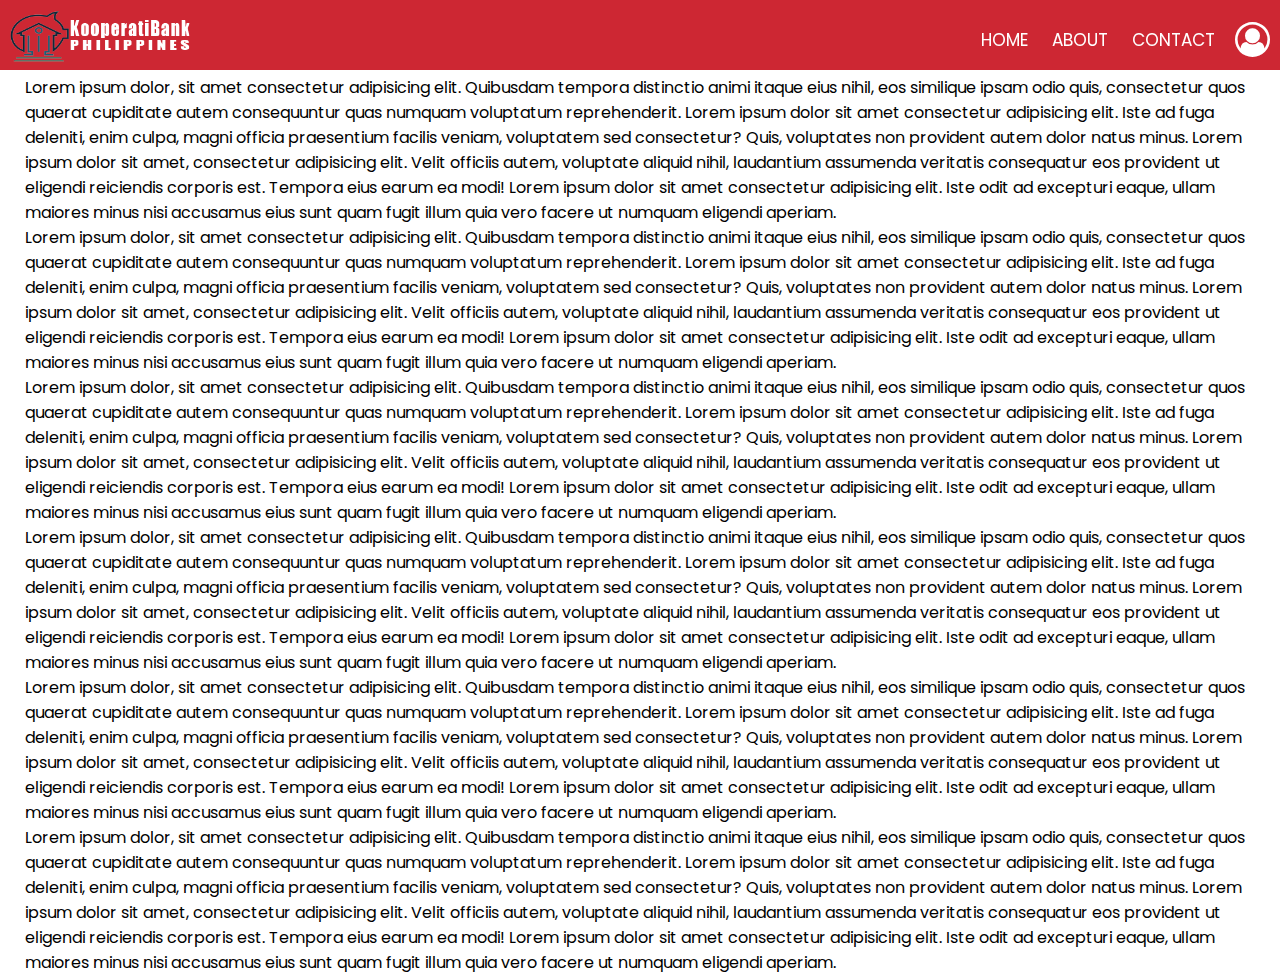
==== libarios-mark-john/landing-page/index.html @ a4399860 "unfinish layout for landing-page" ====
<!DOCTYPE html>
<html lang="en">
<head>
    <meta charset="UTF-8">
    <meta name="viewport" content="width=device-width, initial-scale=1.0">
    <meta http-equiv="X-UA-Compatible" content="ie=edge">
    <link rel="shortcut icon" href="assets/img/logo.ico" type="image/x-icon">

    <link rel="stylesheet" href="assets/font-awesome-4.7.0/css/font-awesome.min.css">
    <link href="https://fonts.googleapis.com/css2?family=Poppins:wght@300;400;500;600;700&display=swap" rel="stylesheet">
    <link rel="stylesheet" type="text/css" href="assets/css/style.css">

    <title>KooperatiBank</title>
</head>
<body>

    <div id="nav-header">
        <div class="logo">
            <a href="#">
                <img src="assets/img/logo.png">
            </a>
        </div>
        <nav id="nav-bar" class="stroke">
            <ul id="nav-items">
                <li><a href="#">Home</a></li>
                <li><a href="#">About</a></li>
                <li><a href="#">Contact</a></li>
            </ul>
        </nav>
        <a href="#">
            <i class="fa fa-user-circle-o account-icon"></i>
        </a>
        <i class="fa fa-bars menu-icon" aria-hidden="true"  onclick="menutoggle()"></i>
    </div>

    <div class="progress-container">
        <div class="progress-bar" id="load-bar"></div>
    </div>  
<div class="container">
    <div>
        <p>
            Lorem ipsum dolor, sit amet consectetur adipisicing elit. Quibusdam tempora distinctio animi itaque eius nihil, eos similique ipsam odio quis, consectetur quos quaerat cupiditate autem consequuntur quas numquam voluptatum reprehenderit. Lorem ipsum dolor sit amet consectetur adipisicing elit. Iste ad fuga deleniti, enim culpa, magni officia praesentium facilis veniam, voluptatem sed consectetur? Quis, voluptates non provident autem dolor natus minus. Lorem ipsum dolor sit amet, consectetur adipisicing elit. Velit officiis autem, voluptate aliquid nihil, laudantium assumenda veritatis consequatur eos provident ut eligendi reiciendis corporis est. Tempora eius earum ea modi! Lorem ipsum dolor sit amet consectetur adipisicing elit. Iste odit ad excepturi eaque, ullam maiores minus nisi accusamus eius sunt quam fugit illum quia vero facere ut numquam eligendi aperiam.
        </p>
    </div>
    <div>
        <p>
            Lorem ipsum dolor, sit amet consectetur adipisicing elit. Quibusdam tempora distinctio animi itaque eius nihil, eos similique ipsam odio quis, consectetur quos quaerat cupiditate autem consequuntur quas numquam voluptatum reprehenderit. Lorem ipsum dolor sit amet consectetur adipisicing elit. Iste ad fuga deleniti, enim culpa, magni officia praesentium facilis veniam, voluptatem sed consectetur? Quis, voluptates non provident autem dolor natus minus. Lorem ipsum dolor sit amet, consectetur adipisicing elit. Velit officiis autem, voluptate aliquid nihil, laudantium assumenda veritatis consequatur eos provident ut eligendi reiciendis corporis est. Tempora eius earum ea modi! Lorem ipsum dolor sit amet consectetur adipisicing elit. Iste odit ad excepturi eaque, ullam maiores minus nisi accusamus eius sunt quam fugit illum quia vero facere ut numquam eligendi aperiam.
        </p>
    </div>
    <div>
        <p>
            Lorem ipsum dolor, sit amet consectetur adipisicing elit. Quibusdam tempora distinctio animi itaque eius nihil, eos similique ipsam odio quis, consectetur quos quaerat cupiditate autem consequuntur quas numquam voluptatum reprehenderit. Lorem ipsum dolor sit amet consectetur adipisicing elit. Iste ad fuga deleniti, enim culpa, magni officia praesentium facilis veniam, voluptatem sed consectetur? Quis, voluptates non provident autem dolor natus minus. Lorem ipsum dolor sit amet, consectetur adipisicing elit. Velit officiis autem, voluptate aliquid nihil, laudantium assumenda veritatis consequatur eos provident ut eligendi reiciendis corporis est. Tempora eius earum ea modi! Lorem ipsum dolor sit amet consectetur adipisicing elit. Iste odit ad excepturi eaque, ullam maiores minus nisi accusamus eius sunt quam fugit illum quia vero facere ut numquam eligendi aperiam.
        </p>
    </div>
    <div>
        <p>
            Lorem ipsum dolor, sit amet consectetur adipisicing elit. Quibusdam tempora distinctio animi itaque eius nihil, eos similique ipsam odio quis, consectetur quos quaerat cupiditate autem consequuntur quas numquam voluptatum reprehenderit. Lorem ipsum dolor sit amet consectetur adipisicing elit. Iste ad fuga deleniti, enim culpa, magni officia praesentium facilis veniam, voluptatem sed consectetur? Quis, voluptates non provident autem dolor natus minus. Lorem ipsum dolor sit amet, consectetur adipisicing elit. Velit officiis autem, voluptate aliquid nihil, laudantium assumenda veritatis consequatur eos provident ut eligendi reiciendis corporis est. Tempora eius earum ea modi! Lorem ipsum dolor sit amet consectetur adipisicing elit. Iste odit ad excepturi eaque, ullam maiores minus nisi accusamus eius sunt quam fugit illum quia vero facere ut numquam eligendi aperiam.
        </p>
    </div>
    <div>
        <p>
            Lorem ipsum dolor, sit amet consectetur adipisicing elit. Quibusdam tempora distinctio animi itaque eius nihil, eos similique ipsam odio quis, consectetur quos quaerat cupiditate autem consequuntur quas numquam voluptatum reprehenderit. Lorem ipsum dolor sit amet consectetur adipisicing elit. Iste ad fuga deleniti, enim culpa, magni officia praesentium facilis veniam, voluptatem sed consectetur? Quis, voluptates non provident autem dolor natus minus. Lorem ipsum dolor sit amet, consectetur adipisicing elit. Velit officiis autem, voluptate aliquid nihil, laudantium assumenda veritatis consequatur eos provident ut eligendi reiciendis corporis est. Tempora eius earum ea modi! Lorem ipsum dolor sit amet consectetur adipisicing elit. Iste odit ad excepturi eaque, ullam maiores minus nisi accusamus eius sunt quam fugit illum quia vero facere ut numquam eligendi aperiam.
        </p>
    </div>
    <div>
        <p>
            Lorem ipsum dolor, sit amet consectetur adipisicing elit. Quibusdam tempora distinctio animi itaque eius nihil, eos similique ipsam odio quis, consectetur quos quaerat cupiditate autem consequuntur quas numquam voluptatum reprehenderit. Lorem ipsum dolor sit amet consectetur adipisicing elit. Iste ad fuga deleniti, enim culpa, magni officia praesentium facilis veniam, voluptatem sed consectetur? Quis, voluptates non provident autem dolor natus minus. Lorem ipsum dolor sit amet, consectetur adipisicing elit. Velit officiis autem, voluptate aliquid nihil, laudantium assumenda veritatis consequatur eos provident ut eligendi reiciendis corporis est. Tempora eius earum ea modi! Lorem ipsum dolor sit amet consectetur adipisicing elit. Iste odit ad excepturi eaque, ullam maiores minus nisi accusamus eius sunt quam fugit illum quia vero facere ut numquam eligendi aperiam.
        </p>
    </div>
</div>
    
<script type="text/javascript" src="assets/js/events.js"></script>
    
</body>
</html>
---- libarios-mark-john/landing-page/assets/css/style.css ----
* {
  margin: 0;
  padding: 0;
  box-sizing: border-box;
}

body {
  font-family: "Poppins", sans-serif;
}

#nav-header {
  position: fixed;
  display: flex;
  justify-content: space-between;
  align-items: center;
  flex-direction: row;
  flex-wrap: wrap;
  top: 0;
  padding: 10px;
  z-index: 1;
  width: 100%;
  height: 70px;
  background-color: #CD2733;
}
#nav-header .logo img {
  width: 180px;
}
#nav-header .account-icon {
  font-size: 35px;
  color: #fff;
}
#nav-header .menu-icon {
  margin-left: 20px;
  display: none;
  font-size: 35px;
  color: #fff;
}

nav {
  flex: 1;
  text-align: right;
}
nav ul {
  display: inline-block;
  list-style-type: none;
}
nav ul li {
  display: inline-block;
  margin-right: 20px;
}
nav ul li a {
  text-decoration: none;
  color: #fff;
  font-size: 17px;
  background: transparent;
  border-radius: 5px;
  text-transform: uppercase;
}
nav ul li a:after, nav ul li a:after {
  transition: all 0.5s;
}
nav ul li a:hover {
  color: #F85973;
}

nav.stroke ul li a {
  position: relative;
}

nav.stroke ul li a:after {
  position: absolute;
  bottom: 0;
  left: 0;
  right: 0;
  margin: auto;
  width: 0%;
  content: ".";
  color: transparent;
  background: #fff;
  height: 2px;
}

nav.stroke ul li a:hover:after {
  width: 100%;
}

.progress-container {
  position: fixed;
  width: 100%;
  height: 5px;
  background: transparent;
  margin-top: 70px;
  z-index: 1;
}

.progress-bar {
  height: 5px;
  background: #7D4897;
  width: 0%;
}

.container {
  max-width: 1300px;
  margin: auto;
  padding-left: 25px;
  padding-right: 25px;
  padding-top: 75px;
}

@media screen and (max-width: 507px) {
  nav ul {
    position: absolute;
    top: 69px;
    left: 0;
    background: #333;
    width: 100%;
    overflow: hidden;
    transition: max-height 0.5s;
  }
  nav ul li {
    display: block;
    margin: 10px 50px 10px 0;
  }
  nav ul li a {
    color: #fff;
  }

  .menu-icon {
    display: block !important;
    cursor: pointer;
  }
}
@media only screen and (max-width: 302px) {
  #nav-header .logo img {
    display: none;
  }
}

/*# sourceMappingURL=style.css.map */
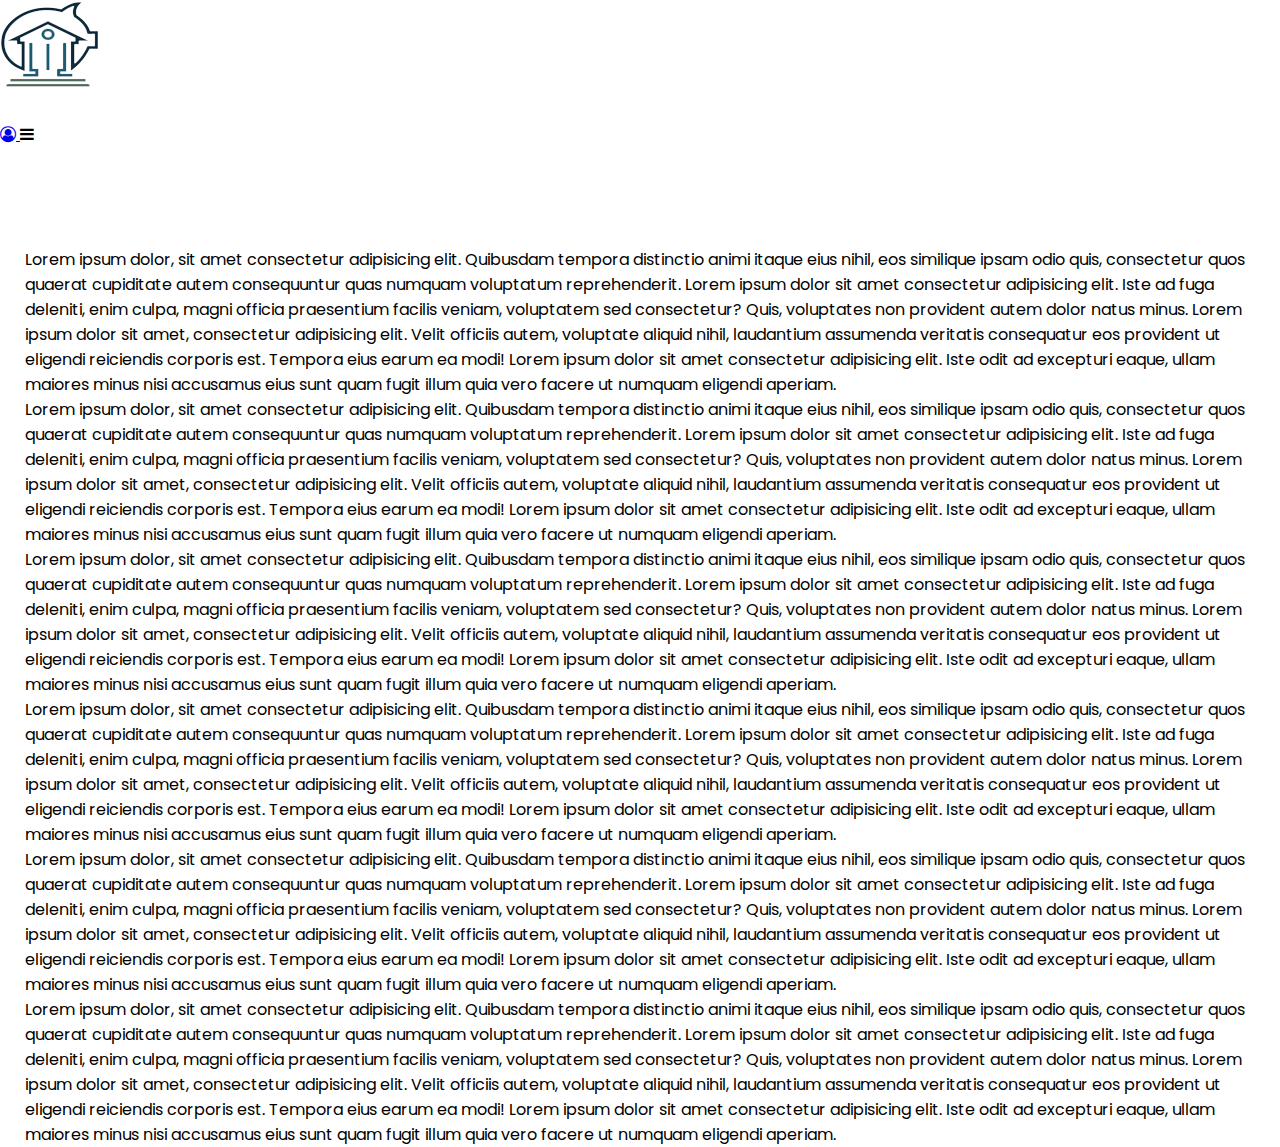
==== commit 125205cf: "implement responsiveness and animation" ====
--- a/libarios-mark-john/landing-page/index.html
+++ b/libarios-mark-john/landing-page/index.html
@@ -11,63 +11,91 @@
     <link rel="stylesheet" type="text/css" href="assets/css/style.css">
 
     <title>KooperatiBank</title>
+
+    <script src="https://ajax.googleapis.com/ajax/libs/jquery/3.5.1/jquery.min.js"></script>
+    <script type="text/javascript">
+        var images = [];
+        images[0] = "assets/img/1.png";
+        images[1] = "assets/img/2.jpg";
+        images[2] = "assets/img/future-banking.jpg";
+        
+        var i = 0;
+        setInterval(fadeDivs, 3000);
+        
+        function fadeDivs() {
+            i = i < images.length ? i : 0;
+            console.log(i)
+            $('.product img').fadeOut(5000, function(){
+                $(this).attr('src', images[i]).fadeIn(7000);
+            })
+            i++;
+        }
+    </script>
+
+
 </head>
 <body>
 
-    <div id="nav-header">
+    <header id="header">
         <div class="logo">
             <a href="#">
-                <img src="assets/img/logo.png">
+                <img src="assets/img/logo.png" id="header-img">
             </a>
         </div>
         <nav id="nav-bar" class="stroke">
             <ul id="nav-items">
-                <li><a href="#">Home</a></li>
-                <li><a href="#">About</a></li>
-                <li><a href="#">Contact</a></li>
+                <li><a href="#" class="nav-link">Home</a></li>
+                <li><a href="#" class="nav-link">About</a></li>
+                <li><a href="#" class="nav-link">Contact</a></li>
             </ul>
         </nav>
-        <a href="#">
+        <a href="#" class="nav-link">
             <i class="fa fa-user-circle-o account-icon"></i>
         </a>
         <i class="fa fa-bars menu-icon" aria-hidden="true"  onclick="menutoggle()"></i>
-    </div>
+    </header>
 
     <div class="progress-container">
         <div class="progress-bar" id="load-bar"></div>
     </div>  
-<div class="container">
-    <div>
-        <p>
-            Lorem ipsum dolor, sit amet consectetur adipisicing elit. Quibusdam tempora distinctio animi itaque eius nihil, eos similique ipsam odio quis, consectetur quos quaerat cupiditate autem consequuntur quas numquam voluptatum reprehenderit. Lorem ipsum dolor sit amet consectetur adipisicing elit. Iste ad fuga deleniti, enim culpa, magni officia praesentium facilis veniam, voluptatem sed consectetur? Quis, voluptates non provident autem dolor natus minus. Lorem ipsum dolor sit amet, consectetur adipisicing elit. Velit officiis autem, voluptate aliquid nihil, laudantium assumenda veritatis consequatur eos provident ut eligendi reiciendis corporis est. Tempora eius earum ea modi! Lorem ipsum dolor sit amet consectetur adipisicing elit. Iste odit ad excepturi eaque, ullam maiores minus nisi accusamus eius sunt quam fugit illum quia vero facere ut numquam eligendi aperiam.
-        </p>
+
+    <!--<div class="col-cover"></div>-->
+    <div id="slide-container" class="product">
+        <img id="imgBanner" />
     </div>
-    <div>
-        <p>
-            Lorem ipsum dolor, sit amet consectetur adipisicing elit. Quibusdam tempora distinctio animi itaque eius nihil, eos similique ipsam odio quis, consectetur quos quaerat cupiditate autem consequuntur quas numquam voluptatum reprehenderit. Lorem ipsum dolor sit amet consectetur adipisicing elit. Iste ad fuga deleniti, enim culpa, magni officia praesentium facilis veniam, voluptatem sed consectetur? Quis, voluptates non provident autem dolor natus minus. Lorem ipsum dolor sit amet, consectetur adipisicing elit. Velit officiis autem, voluptate aliquid nihil, laudantium assumenda veritatis consequatur eos provident ut eligendi reiciendis corporis est. Tempora eius earum ea modi! Lorem ipsum dolor sit amet consectetur adipisicing elit. Iste odit ad excepturi eaque, ullam maiores minus nisi accusamus eius sunt quam fugit illum quia vero facere ut numquam eligendi aperiam.
-        </p>
+    <div class="container">
+        <div>
+            <p>
+                Lorem ipsum dolor, sit amet consectetur adipisicing elit. Quibusdam tempora distinctio animi itaque eius nihil, eos similique ipsam odio quis, consectetur quos quaerat cupiditate autem consequuntur quas numquam voluptatum reprehenderit. Lorem ipsum dolor sit amet consectetur adipisicing elit. Iste ad fuga deleniti, enim culpa, magni officia praesentium facilis veniam, voluptatem sed consectetur? Quis, voluptates non provident autem dolor natus minus. Lorem ipsum dolor sit amet, consectetur adipisicing elit. Velit officiis autem, voluptate aliquid nihil, laudantium assumenda veritatis consequatur eos provident ut eligendi reiciendis corporis est. Tempora eius earum ea modi! Lorem ipsum dolor sit amet consectetur adipisicing elit. Iste odit ad excepturi eaque, ullam maiores minus nisi accusamus eius sunt quam fugit illum quia vero facere ut numquam eligendi aperiam.
+            </p>
+        </div>
+        <div>
+            <p>
+                Lorem ipsum dolor, sit amet consectetur adipisicing elit. Quibusdam tempora distinctio animi itaque eius nihil, eos similique ipsam odio quis, consectetur quos quaerat cupiditate autem consequuntur quas numquam voluptatum reprehenderit. Lorem ipsum dolor sit amet consectetur adipisicing elit. Iste ad fuga deleniti, enim culpa, magni officia praesentium facilis veniam, voluptatem sed consectetur? Quis, voluptates non provident autem dolor natus minus. Lorem ipsum dolor sit amet, consectetur adipisicing elit. Velit officiis autem, voluptate aliquid nihil, laudantium assumenda veritatis consequatur eos provident ut eligendi reiciendis corporis est. Tempora eius earum ea modi! Lorem ipsum dolor sit amet consectetur adipisicing elit. Iste odit ad excepturi eaque, ullam maiores minus nisi accusamus eius sunt quam fugit illum quia vero facere ut numquam eligendi aperiam.
+            </p>
+        </div>
+        
+        <div>
+            <p>
+                Lorem ipsum dolor, sit amet consectetur adipisicing elit. Quibusdam tempora distinctio animi itaque eius nihil, eos similique ipsam odio quis, consectetur quos quaerat cupiditate autem consequuntur quas numquam voluptatum reprehenderit. Lorem ipsum dolor sit amet consectetur adipisicing elit. Iste ad fuga deleniti, enim culpa, magni officia praesentium facilis veniam, voluptatem sed consectetur? Quis, voluptates non provident autem dolor natus minus. Lorem ipsum dolor sit amet, consectetur adipisicing elit. Velit officiis autem, voluptate aliquid nihil, laudantium assumenda veritatis consequatur eos provident ut eligendi reiciendis corporis est. Tempora eius earum ea modi! Lorem ipsum dolor sit amet consectetur adipisicing elit. Iste odit ad excepturi eaque, ullam maiores minus nisi accusamus eius sunt quam fugit illum quia vero facere ut numquam eligendi aperiam.
+            </p>
+        </div>
+        <div>
+            <p>
+                Lorem ipsum dolor, sit amet consectetur adipisicing elit. Quibusdam tempora distinctio animi itaque eius nihil, eos similique ipsam odio quis, consectetur quos quaerat cupiditate autem consequuntur quas numquam voluptatum reprehenderit. Lorem ipsum dolor sit amet consectetur adipisicing elit. Iste ad fuga deleniti, enim culpa, magni officia praesentium facilis veniam, voluptatem sed consectetur? Quis, voluptates non provident autem dolor natus minus. Lorem ipsum dolor sit amet, consectetur adipisicing elit. Velit officiis autem, voluptate aliquid nihil, laudantium assumenda veritatis consequatur eos provident ut eligendi reiciendis corporis est. Tempora eius earum ea modi! Lorem ipsum dolor sit amet consectetur adipisicing elit. Iste odit ad excepturi eaque, ullam maiores minus nisi accusamus eius sunt quam fugit illum quia vero facere ut numquam eligendi aperiam.
+            </p>
+        </div>
+        <div>
+            <p>
+                Lorem ipsum dolor, sit amet consectetur adipisicing elit. Quibusdam tempora distinctio animi itaque eius nihil, eos similique ipsam odio quis, consectetur quos quaerat cupiditate autem consequuntur quas numquam voluptatum reprehenderit. Lorem ipsum dolor sit amet consectetur adipisicing elit. Iste ad fuga deleniti, enim culpa, magni officia praesentium facilis veniam, voluptatem sed consectetur? Quis, voluptates non provident autem dolor natus minus. Lorem ipsum dolor sit amet, consectetur adipisicing elit. Velit officiis autem, voluptate aliquid nihil, laudantium assumenda veritatis consequatur eos provident ut eligendi reiciendis corporis est. Tempora eius earum ea modi! Lorem ipsum dolor sit amet consectetur adipisicing elit. Iste odit ad excepturi eaque, ullam maiores minus nisi accusamus eius sunt quam fugit illum quia vero facere ut numquam eligendi aperiam.
+            </p>
+        </div>
+        <div>
+            <p>
+                Lorem ipsum dolor, sit amet consectetur adipisicing elit. Quibusdam tempora distinctio animi itaque eius nihil, eos similique ipsam odio quis, consectetur quos quaerat cupiditate autem consequuntur quas numquam voluptatum reprehenderit. Lorem ipsum dolor sit amet consectetur adipisicing elit. Iste ad fuga deleniti, enim culpa, magni officia praesentium facilis veniam, voluptatem sed consectetur? Quis, voluptates non provident autem dolor natus minus. Lorem ipsum dolor sit amet, consectetur adipisicing elit. Velit officiis autem, voluptate aliquid nihil, laudantium assumenda veritatis consequatur eos provident ut eligendi reiciendis corporis est. Tempora eius earum ea modi! Lorem ipsum dolor sit amet consectetur adipisicing elit. Iste odit ad excepturi eaque, ullam maiores minus nisi accusamus eius sunt quam fugit illum quia vero facere ut numquam eligendi aperiam.
+            </p>
+        </div>
     </div>
-    <div>
-        <p>
-            Lorem ipsum dolor, sit amet consectetur adipisicing elit. Quibusdam tempora distinctio animi itaque eius nihil, eos similique ipsam odio quis, consectetur quos quaerat cupiditate autem consequuntur quas numquam voluptatum reprehenderit. Lorem ipsum dolor sit amet consectetur adipisicing elit. Iste ad fuga deleniti, enim culpa, magni officia praesentium facilis veniam, voluptatem sed consectetur? Quis, voluptates non provident autem dolor natus minus. Lorem ipsum dolor sit amet, consectetur adipisicing elit. Velit officiis autem, voluptate aliquid nihil, laudantium assumenda veritatis consequatur eos provident ut eligendi reiciendis corporis est. Tempora eius earum ea modi! Lorem ipsum dolor sit amet consectetur adipisicing elit. Iste odit ad excepturi eaque, ullam maiores minus nisi accusamus eius sunt quam fugit illum quia vero facere ut numquam eligendi aperiam.
-        </p>
-    </div>
-    <div>
-        <p>
-            Lorem ipsum dolor, sit amet consectetur adipisicing elit. Quibusdam tempora distinctio animi itaque eius nihil, eos similique ipsam odio quis, consectetur quos quaerat cupiditate autem consequuntur quas numquam voluptatum reprehenderit. Lorem ipsum dolor sit amet consectetur adipisicing elit. Iste ad fuga deleniti, enim culpa, magni officia praesentium facilis veniam, voluptatem sed consectetur? Quis, voluptates non provident autem dolor natus minus. Lorem ipsum dolor sit amet, consectetur adipisicing elit. Velit officiis autem, voluptate aliquid nihil, laudantium assumenda veritatis consequatur eos provident ut eligendi reiciendis corporis est. Tempora eius earum ea modi! Lorem ipsum dolor sit amet consectetur adipisicing elit. Iste odit ad excepturi eaque, ullam maiores minus nisi accusamus eius sunt quam fugit illum quia vero facere ut numquam eligendi aperiam.
-        </p>
-    </div>
-    <div>
-        <p>
-            Lorem ipsum dolor, sit amet consectetur adipisicing elit. Quibusdam tempora distinctio animi itaque eius nihil, eos similique ipsam odio quis, consectetur quos quaerat cupiditate autem consequuntur quas numquam voluptatum reprehenderit. Lorem ipsum dolor sit amet consectetur adipisicing elit. Iste ad fuga deleniti, enim culpa, magni officia praesentium facilis veniam, voluptatem sed consectetur? Quis, voluptates non provident autem dolor natus minus. Lorem ipsum dolor sit amet, consectetur adipisicing elit. Velit officiis autem, voluptate aliquid nihil, laudantium assumenda veritatis consequatur eos provident ut eligendi reiciendis corporis est. Tempora eius earum ea modi! Lorem ipsum dolor sit amet consectetur adipisicing elit. Iste odit ad excepturi eaque, ullam maiores minus nisi accusamus eius sunt quam fugit illum quia vero facere ut numquam eligendi aperiam.
-        </p>
-    </div>
-    <div>
-        <p>
-            Lorem ipsum dolor, sit amet consectetur adipisicing elit. Quibusdam tempora distinctio animi itaque eius nihil, eos similique ipsam odio quis, consectetur quos quaerat cupiditate autem consequuntur quas numquam voluptatum reprehenderit. Lorem ipsum dolor sit amet consectetur adipisicing elit. Iste ad fuga deleniti, enim culpa, magni officia praesentium facilis veniam, voluptatem sed consectetur? Quis, voluptates non provident autem dolor natus minus. Lorem ipsum dolor sit amet, consectetur adipisicing elit. Velit officiis autem, voluptate aliquid nihil, laudantium assumenda veritatis consequatur eos provident ut eligendi reiciendis corporis est. Tempora eius earum ea modi! Lorem ipsum dolor sit amet consectetur adipisicing elit. Iste odit ad excepturi eaque, ullam maiores minus nisi accusamus eius sunt quam fugit illum quia vero facere ut numquam eligendi aperiam.
-        </p>
-    </div>
-</div>
     
 <script type="text/javascript" src="assets/js/events.js"></script>
     
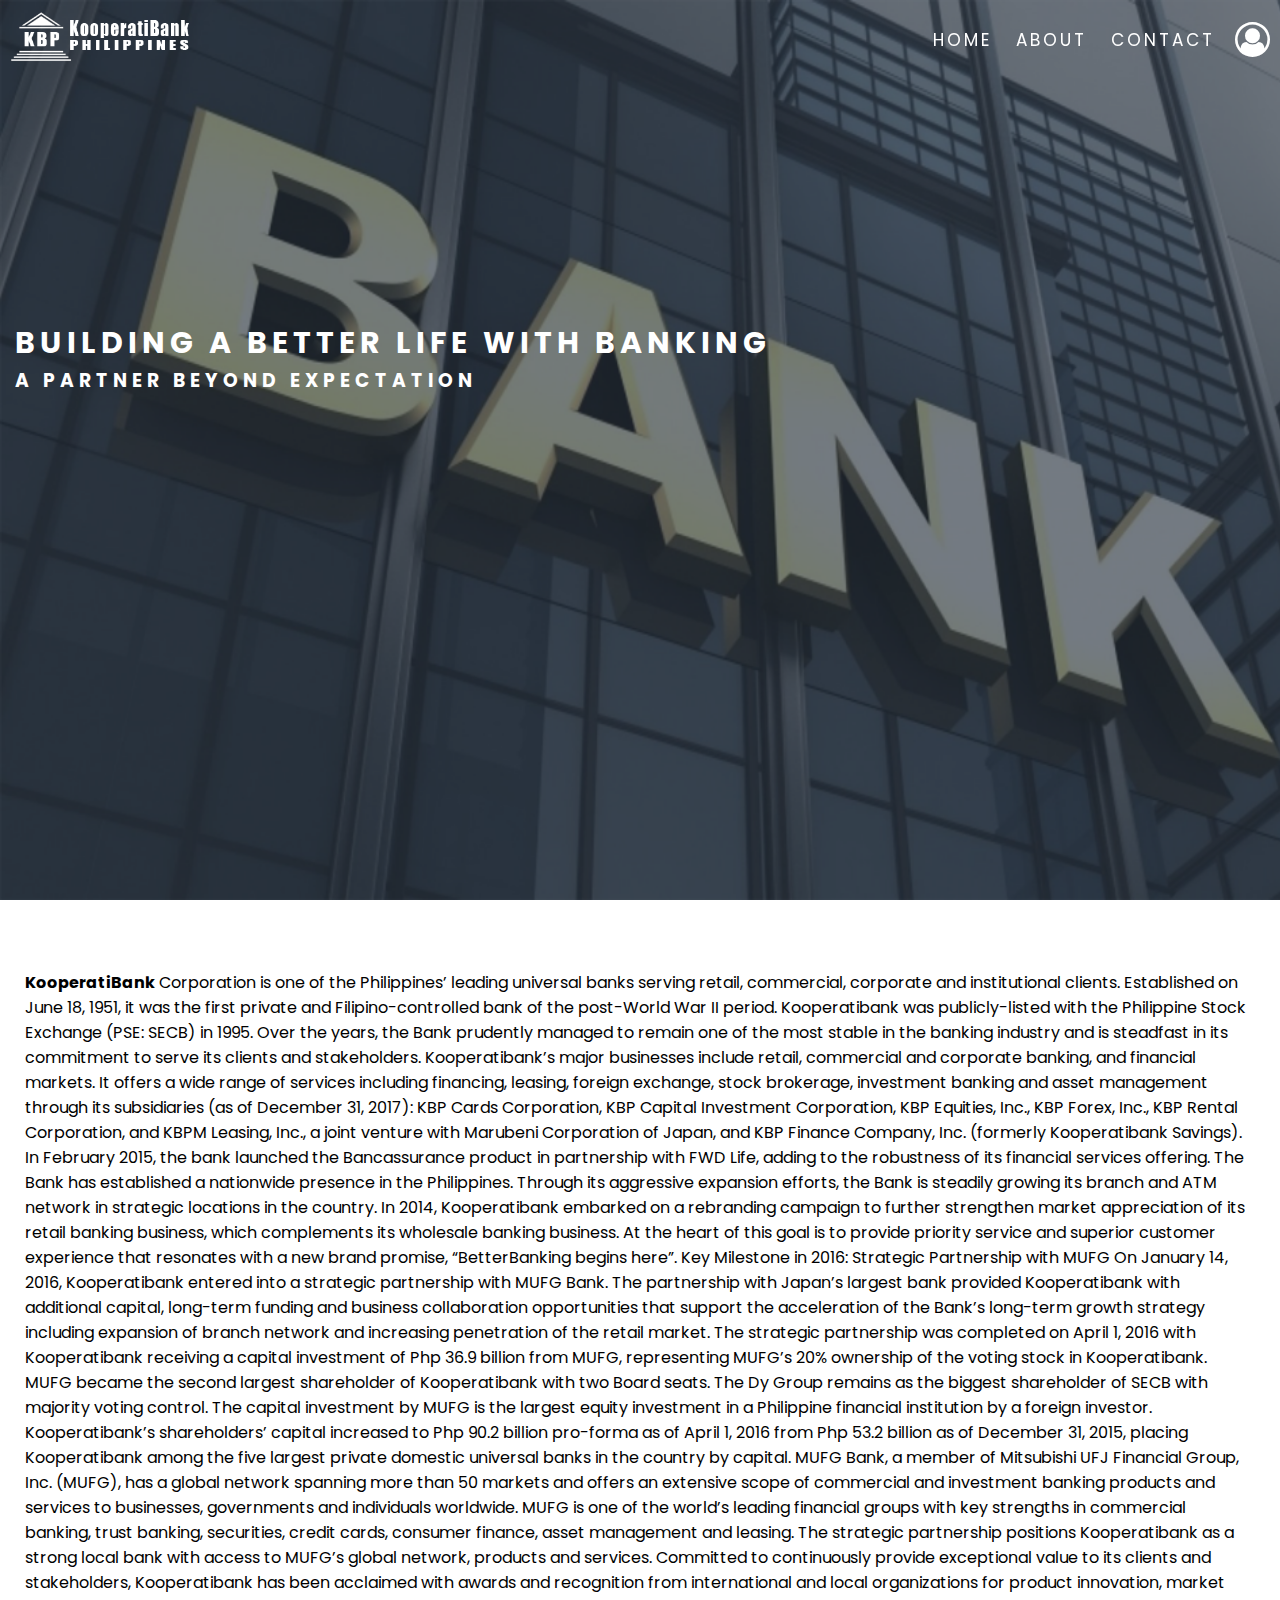
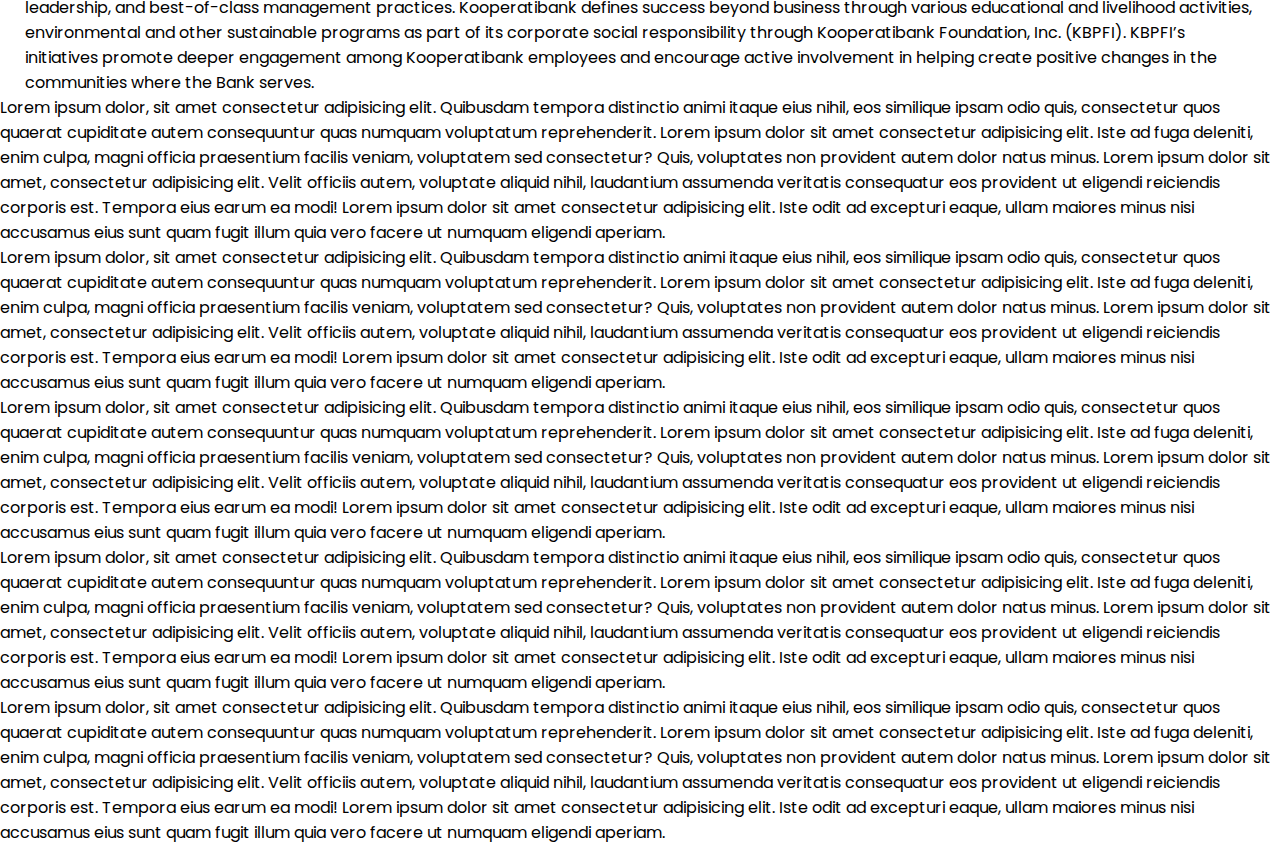
==== commit 7d0a1416: "additional animation" ====
--- a/libarios-mark-john/landing-page/index.html
+++ b/libarios-mark-john/landing-page/index.html
@@ -9,29 +9,9 @@
     <link rel="stylesheet" href="assets/font-awesome-4.7.0/css/font-awesome.min.css">
     <link href="https://fonts.googleapis.com/css2?family=Poppins:wght@300;400;500;600;700&display=swap" rel="stylesheet">
     <link rel="stylesheet" type="text/css" href="assets/css/style.css">
+    <!-- jquery lib <script src="https://ajax.googleapis.com/ajax/libs/jquery/3.5.1/jquery.min.js"></script> -->
 
     <title>KooperatiBank</title>
-
-    <script src="https://ajax.googleapis.com/ajax/libs/jquery/3.5.1/jquery.min.js"></script>
-    <script type="text/javascript">
-        var images = [];
-        images[0] = "assets/img/1.png";
-        images[1] = "assets/img/2.jpg";
-        images[2] = "assets/img/future-banking.jpg";
-        
-        var i = 0;
-        setInterval(fadeDivs, 3000);
-        
-        function fadeDivs() {
-            i = i < images.length ? i : 0;
-            console.log(i)
-            $('.product img').fadeOut(5000, function(){
-                $(this).attr('src', images[i]).fadeIn(7000);
-            })
-            i++;
-        }
-    </script>
-
 
 </head>
 <body>
@@ -55,20 +35,60 @@
         <i class="fa fa-bars menu-icon" aria-hidden="true"  onclick="menutoggle()"></i>
     </header>
 
-    <div class="progress-container">
+    <div id="progress">
         <div class="progress-bar" id="load-bar"></div>
     </div>  
 
-    <!--<div class="col-cover"></div>-->
-    <div id="slide-container" class="product">
-        <img id="imgBanner" />
+    <div class="col-cover">
+        <div class="content">
+            <h1>Building a Better life with banking</h1>
+            <h3>A partner beyond expectation</h3>
+        </div>
+        <div class="img-loader">
+            <img src="assets/img/1.png">
+            <img src="assets/img/2.png">
+            <img src="assets/img/3.png">
+            <img src="assets/img/4.png">
+            <img src="assets/img/5.png">
+        </div>
     </div>
+
+    <!--<div class="intersection" style="top: 150px; width: 150px; height: 150px; border: 1px solid green;">
+        <p>123</p>
+    </div> -->
+
     <div class="container">
         <div>
             <p>
-                Lorem ipsum dolor, sit amet consectetur adipisicing elit. Quibusdam tempora distinctio animi itaque eius nihil, eos similique ipsam odio quis, consectetur quos quaerat cupiditate autem consequuntur quas numquam voluptatum reprehenderit. Lorem ipsum dolor sit amet consectetur adipisicing elit. Iste ad fuga deleniti, enim culpa, magni officia praesentium facilis veniam, voluptatem sed consectetur? Quis, voluptates non provident autem dolor natus minus. Lorem ipsum dolor sit amet, consectetur adipisicing elit. Velit officiis autem, voluptate aliquid nihil, laudantium assumenda veritatis consequatur eos provident ut eligendi reiciendis corporis est. Tempora eius earum ea modi! Lorem ipsum dolor sit amet consectetur adipisicing elit. Iste odit ad excepturi eaque, ullam maiores minus nisi accusamus eius sunt quam fugit illum quia vero facere ut numquam eligendi aperiam.
+                <b>KooperatiBank</b> Corporation is one of the Philippines’ leading universal banks serving retail, commercial, corporate and institutional clients. Established on June 18, 1951, it was the first private and Filipino-controlled bank of the post-World War II period.
+
+                Kooperatibank was publicly-listed with the Philippine Stock Exchange (PSE: SECB) in 1995. Over the years, the Bank prudently managed to remain one of the most stable in the banking industry and is steadfast in its commitment to serve its clients and stakeholders.
+                
+                Kooperatibank’s major businesses include retail, commercial and corporate banking, and financial markets. It offers a wide range of services including financing, leasing, foreign exchange, stock brokerage, investment banking and asset management through its subsidiaries (as of December 31, 2017): KBP Cards Corporation, KBP Capital Investment Corporation, KBP Equities, Inc., KBP Forex, Inc., KBP Rental Corporation, and KBPM Leasing, Inc., a joint venture with Marubeni Corporation of Japan, and KBP Finance Company, Inc. (formerly Kooperatibank Savings).
+                
+                In February 2015, the bank launched the Bancassurance product in partnership with FWD Life, adding to the robustness of its financial services offering.
+                
+                The Bank has established a nationwide presence in the Philippines. Through its aggressive expansion efforts, the Bank is steadily growing its branch and ATM network in strategic locations in the country.
+                
+                In 2014, Kooperatibank embarked on a rebranding campaign to further strengthen market appreciation of its retail banking business, which complements its wholesale banking business. At the heart of this goal is to provide priority service and superior customer experience that resonates with a new brand promise, “BetterBanking begins here”.
+                
+                Key Milestone in 2016: Strategic Partnership with MUFG
+                
+                On January 14, 2016, Kooperatibank entered into a strategic partnership with MUFG Bank. The partnership with Japan’s largest bank provided Kooperatibank with additional capital, long-term funding and business collaboration opportunities that support the acceleration of the Bank’s long-term growth strategy including expansion of branch network and increasing penetration of the retail market.
+                
+                The strategic partnership was completed on April 1, 2016 with Kooperatibank receiving a capital investment of Php 36.9 billion from MUFG, representing MUFG’s 20% ownership of the voting stock in Kooperatibank. MUFG became the second largest shareholder of Kooperatibank with two Board seats. The Dy Group remains as the biggest shareholder of SECB with majority voting control. The capital investment by MUFG is the largest equity investment in a Philippine financial institution by a foreign investor. Kooperatibank’s shareholders’ capital increased to Php 90.2 billion pro-forma as of April 1, 2016 from Php 53.2 billion as of December 31, 2015, placing Kooperatibank among the five largest private domestic universal banks in the country by capital.
+                
+                MUFG Bank, a member of Mitsubishi UFJ Financial Group, Inc. (MUFG), has a global network spanning more than 50 markets and offers an extensive scope of commercial and investment banking products and services to businesses, governments and individuals worldwide. MUFG is one of the world’s leading financial groups with key strengths in commercial banking, trust banking, securities, credit cards, consumer finance, asset management and leasing.
+                
+                The strategic partnership positions Kooperatibank as a strong local bank with access to MUFG’s global network, products and services.
+                
+                Committed to continuously provide exceptional value to its clients and stakeholders, Kooperatibank has been acclaimed with awards and recognition from international and local organizations for product innovation, market leadership, and best-of-class management practices.
+                
+                Kooperatibank defines success beyond business through various educational and livelihood activities, environmental and other sustainable programs as part of its corporate social responsibility through Kooperatibank Foundation, Inc. (KBPFI). KBPFI’s initiatives promote deeper engagement among Kooperatibank employees and encourage active involvement in helping create positive changes in the communities where the Bank serves.
             </p>
         </div>
+    </div>
+    <div>
         <div>
             <p>
                 Lorem ipsum dolor, sit amet consectetur adipisicing elit. Quibusdam tempora distinctio animi itaque eius nihil, eos similique ipsam odio quis, consectetur quos quaerat cupiditate autem consequuntur quas numquam voluptatum reprehenderit. Lorem ipsum dolor sit amet consectetur adipisicing elit. Iste ad fuga deleniti, enim culpa, magni officia praesentium facilis veniam, voluptatem sed consectetur? Quis, voluptates non provident autem dolor natus minus. Lorem ipsum dolor sit amet, consectetur adipisicing elit. Velit officiis autem, voluptate aliquid nihil, laudantium assumenda veritatis consequatur eos provident ut eligendi reiciendis corporis est. Tempora eius earum ea modi! Lorem ipsum dolor sit amet consectetur adipisicing elit. Iste odit ad excepturi eaque, ullam maiores minus nisi accusamus eius sunt quam fugit illum quia vero facere ut numquam eligendi aperiam.
--- a/libarios-mark-john/landing-page/assets/css/style.css
+++ b/libarios-mark-john/landing-page/assets/css/style.css
@@ -8,7 +8,7 @@
   font-family: "Poppins", sans-serif;
 }
 
-#nav-header {
+#header {
   position: fixed;
   display: flex;
   justify-content: space-between;
@@ -20,20 +20,31 @@
   z-index: 1;
   width: 100%;
   height: 70px;
-  background-color: #CD2733;
-}
-#nav-header .logo img {
+  background: transparent;
+  transition: background 250ms ease-in;
+}
+#header .logo img {
   width: 180px;
 }
-#nav-header .account-icon {
+#header .account-icon {
   font-size: 35px;
   color: #fff;
 }
-#nav-header .menu-icon {
+#header .account-icon:after, #header .account-icon:after {
+  transition: all 0.5s;
+}
+#header .account-icon:hover {
+  color: #F85973;
+}
+#header .menu-icon {
   margin-left: 20px;
   display: none;
   font-size: 35px;
   color: #fff;
+}
+
+.nav-scrolled {
+  background: #CD2733 !important;
 }
 
 nav {
@@ -55,6 +66,7 @@
   background: transparent;
   border-radius: 5px;
   text-transform: uppercase;
+  letter-spacing: 3px;
 }
 nav ul li a:after, nav ul li a:after {
   transition: all 0.5s;
@@ -89,7 +101,7 @@
   width: 100%;
   height: 5px;
   background: transparent;
-  margin-top: 70px;
+  margin-top: 75px;
   z-index: 1;
 }
 
@@ -104,10 +116,55 @@
   margin: auto;
   padding-left: 25px;
   padding-right: 25px;
-  padding-top: 75px;
-}
-
-@media screen and (max-width: 507px) {
+  padding-top: 70px;
+}
+
+.row {
+  display: flex;
+  align-items: center;
+  flex-wrap: wrap;
+  justify-content: space-around;
+}
+.row .col-2 {
+  flex-basis: 50%;
+  min-width: 300px;
+}
+
+.col-cover {
+  margin-top: -5px;
+  position: relative;
+  background-image: url(../img/1.png);
+  width: 100%;
+  height: 100vh;
+  background-repeat: no-repeat;
+  background-size: cover;
+  animation: slide 20s infinite;
+}
+.col-cover .content {
+  margin-left: 10px;
+  padding: 5px;
+  position: absolute;
+  top: 35%;
+  text-align: left;
+  color: #fff;
+  letter-spacing: 5px;
+  text-transform: uppercase;
+}
+.col-cover .content h1 {
+  font-size: 30px;
+}
+
+.img-loader {
+  visibility: hidden;
+  width: 0;
+  height: 0;
+}
+.img-loader img {
+  width: 0;
+  height: 0;
+}
+
+@media screen and (max-width: 555px) {
   nav ul {
     position: absolute;
     top: 69px;
@@ -129,11 +186,52 @@
     display: block !important;
     cursor: pointer;
   }
+
+  .col-cover {
+    display: none;
+  }
+
+  #header {
+    background: #CD2733 !important;
+  }
+
+  #progress {
+    position: fixed;
+    margin-top: 70px;
+    width: 100%;
+    height: 5px;
+    background: transparent;
+    z-index: 1;
+  }
 }
 @media only screen and (max-width: 302px) {
-  #nav-header .logo img {
+  #header .logo img {
     display: none;
   }
-}
-
-/*# sourceMappingURL=style.css.map */
+
+  #progress {
+    position: fixed;
+    width: 100%;
+    height: 5px;
+    background: transparent;
+    margin-top: 70px;
+    z-index: 1;
+  }
+}
+@keyframes slide {
+  20% {
+    background-image: url(../img/2.png);
+  }
+  40% {
+    background-image: url(../img/3.png);
+  }
+  60% {
+    background-image: url(../img/4.png);
+  }
+  80% {
+    background-image: url(../img/5.png);
+  }
+  100% {
+    background-image: url(../img/1.png);
+  }
+}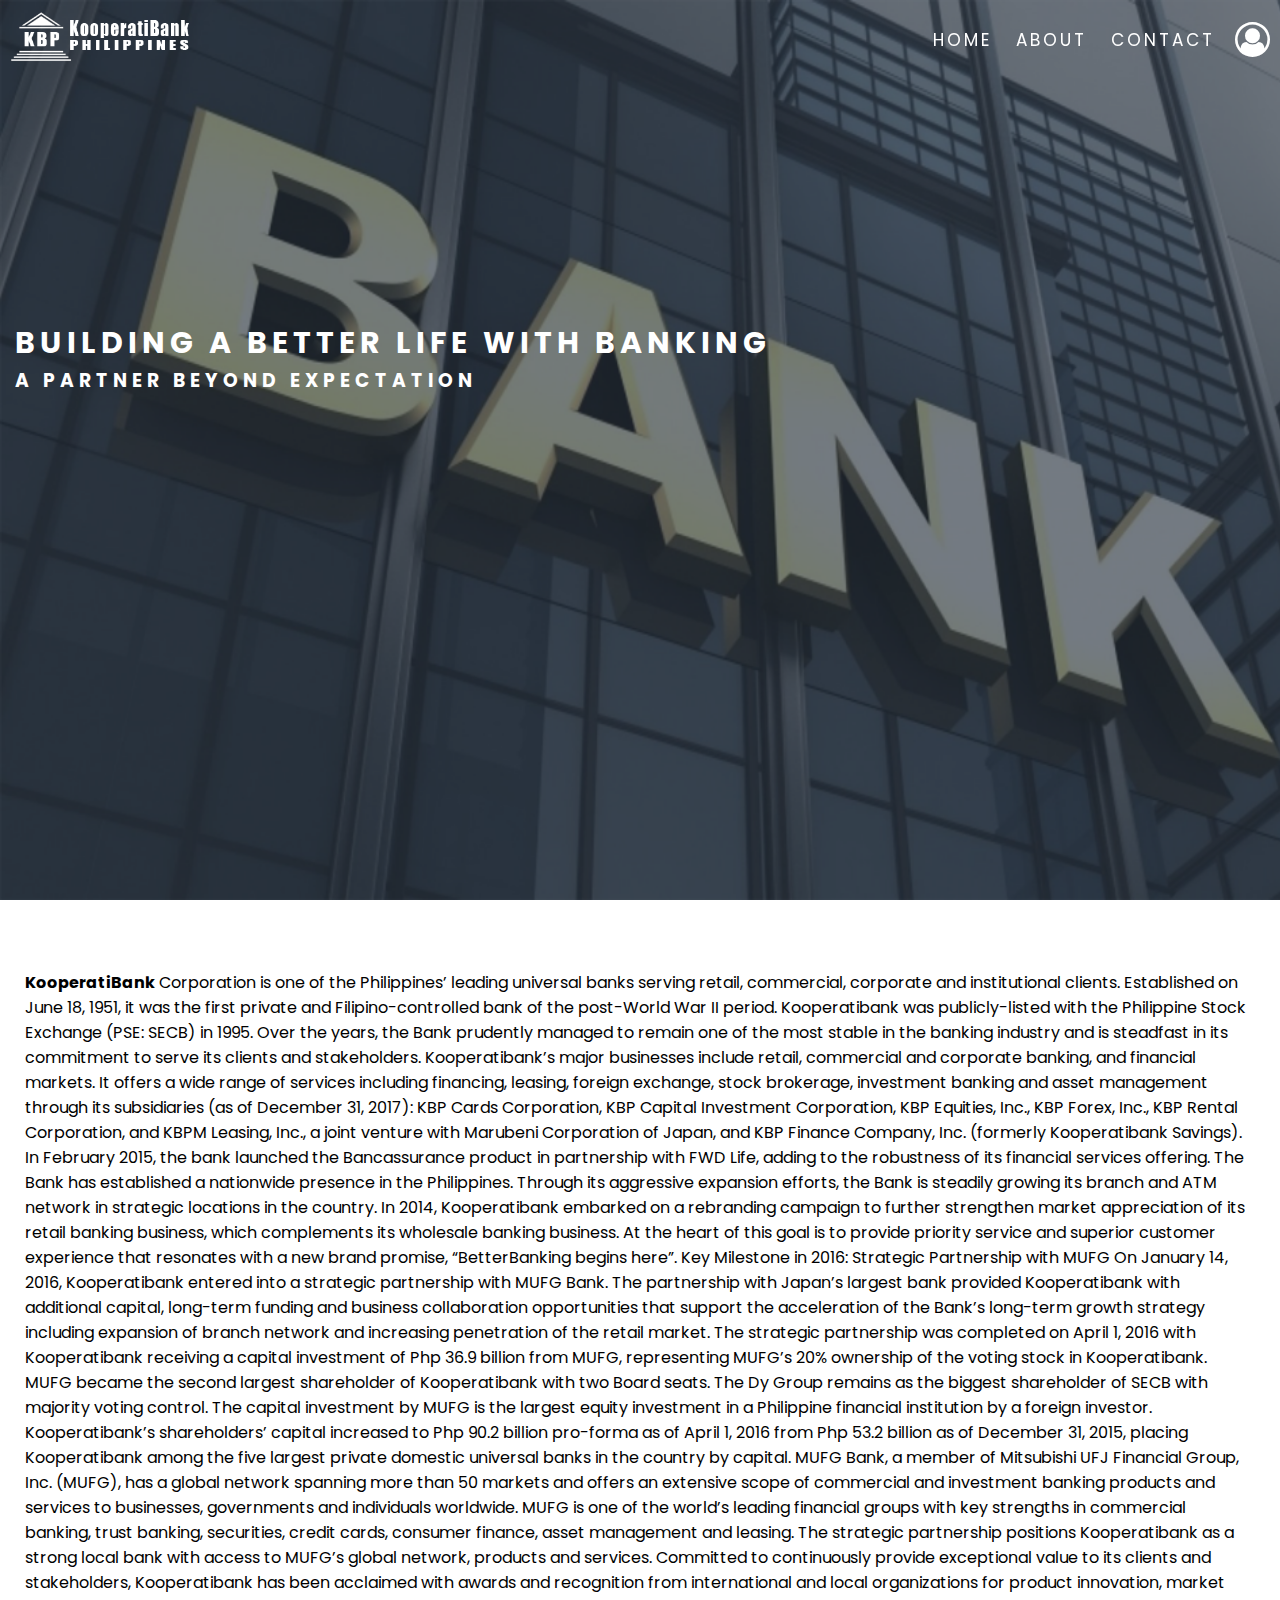
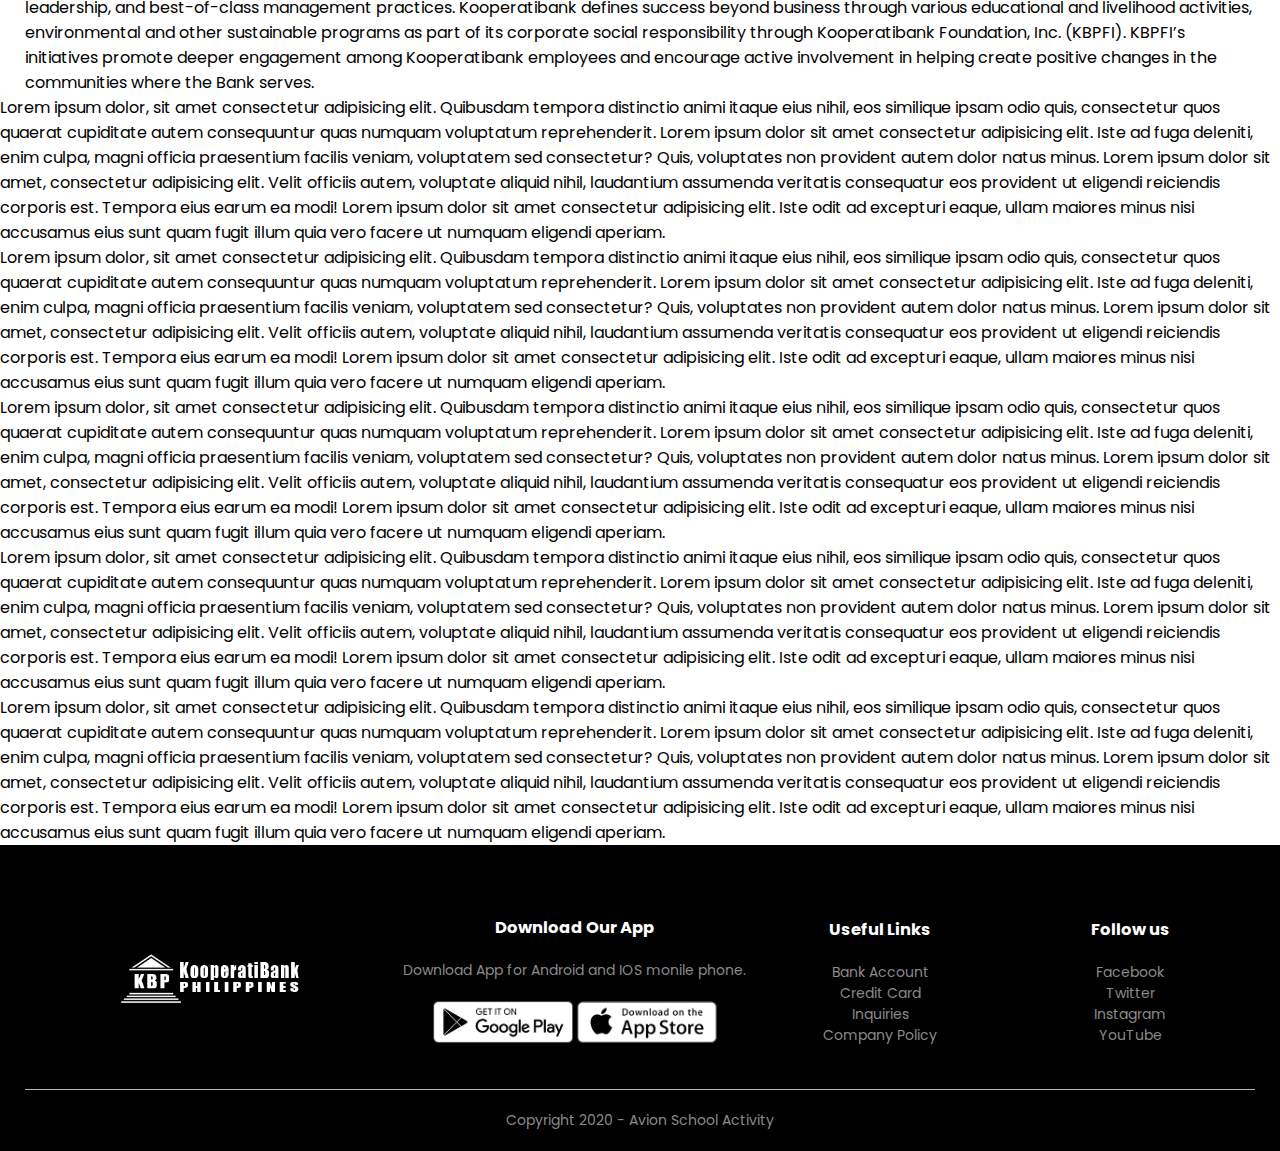
==== commit fd5beb79: "add login page" ====
--- a/libarios-mark-john/landing-page/index.html
+++ b/libarios-mark-john/landing-page/index.html
@@ -5,7 +5,6 @@
     <meta name="viewport" content="width=device-width, initial-scale=1.0">
     <meta http-equiv="X-UA-Compatible" content="ie=edge">
     <link rel="shortcut icon" href="assets/img/logo.ico" type="image/x-icon">
-
     <link rel="stylesheet" href="assets/font-awesome-4.7.0/css/font-awesome.min.css">
     <link href="https://fonts.googleapis.com/css2?family=Poppins:wght@300;400;500;600;700&display=swap" rel="stylesheet">
     <link rel="stylesheet" type="text/css" href="assets/css/style.css">
@@ -29,7 +28,7 @@
                 <li><a href="#" class="nav-link">Contact</a></li>
             </ul>
         </nav>
-        <a href="#" class="nav-link">
+        <a href="login.html" class="nav-link">
             <i class="fa fa-user-circle-o account-icon"></i>
         </a>
         <i class="fa fa-bars menu-icon" aria-hidden="true"  onclick="menutoggle()"></i>
@@ -116,6 +115,52 @@
             </p>
         </div>
     </div>
+
+    <!--footer-->
+    <div class="footer">
+        <div class="container">
+            <div class="row">
+                <div class="footer-col-1">
+                    <img src="assets/img/logo.png">
+                    <!--<p>Our Purpose Is To Sustainably Make the Pleasure and Benefits of Sports Accessible to the Many.</p>
+                    <p>
+                        BUILDING A BETTER LIFE WITH BANKING
+                        <br>A PARTNER BEYOND EXPECTATION
+                    </p>-->
+                </div>
+                
+                <div class="footer-col-2">
+                    <h3>Download Our App</h3>
+                    <p>Download App for Android and IOS monile phone.</p>
+                    <div class="app-logo">
+                        <img src="assets/img/play-store.png">
+                        <img src="assets/img/app-store.png">
+                    </div>
+                </div>
+                
+                <div class="footer-col-3">
+                    <h3>Useful Links</h3>
+                    <ul>
+                        <li><a href="#">Bank Account</a></li>
+                        <li><a href="#">Credit Card</a></li>
+                        <li><a href="#">Inquiries</a></li>
+                        <li><a href="#">Company Policy</a></li>
+                    </ul>
+                </div>
+                <div class="footer-col-4">
+                    <h3>Follow us</h3>
+                    <ul>
+                        <li><a href="#">Facebook</a></li>
+                        <li><a href="#">Twitter</a></li>
+                        <li><a href="#">Instagram</a></li>
+                        <li><a href="#">YouTube</a></li>
+                    </ul>
+                </div>
+            </div>
+            <hr>
+            <p class="copyright">Copyright 2020 - Avion School Activity</p>
+        </div>
+    </div>
     
 <script type="text/javascript" src="assets/js/events.js"></script>
     
--- a/libarios-mark-john/landing-page/assets/css/style.css
+++ b/libarios-mark-john/landing-page/assets/css/style.css
@@ -164,6 +164,184 @@
   height: 0;
 }
 
+.footer {
+  background: #000;
+  color: #8a8a8a;
+  font-size: 14px;
+  padding: 0 0 20px;
+}
+.footer p {
+  color: #8a8a8a;
+}
+.footer h3 {
+  color: #fff;
+  margin-bottom: 20px;
+}
+.footer .footer-col-1, .footer .footer-col-2, .footer .footer-col-3, .footer .footer-col-4 {
+  min-width: 250px;
+  margin-bottom: 20px;
+}
+.footer .footer-col-1 {
+  flex-basis: 30%;
+  text-align: center;
+}
+.footer .footer-col-1 img {
+  width: 180px;
+  cursor: pointer;
+}
+.footer .footer-col-2 {
+  flex: 1;
+  text-align: center;
+}
+.footer .footer-col-2 .app-logo {
+  margin-top: 20px;
+  cursor: pointer;
+}
+.footer .footer-col-2 .app-logo img {
+  width: 140px;
+}
+.footer .footer-col-3, .footer .footer-col-4 {
+  flex-basis: 12%;
+  text-align: center;
+}
+.footer .footer-col-3 ul, .footer .footer-col-4 ul {
+  list-style-type: none;
+}
+.footer .footer-col-3 ul li, .footer .footer-col-4 ul li {
+  transition: transform 0.5s;
+}
+.footer .footer-col-3 ul li:hover, .footer .footer-col-4 ul li:hover {
+  transform: translateY(-5px);
+}
+.footer .footer-col-3 ul li a, .footer .footer-col-4 ul li a {
+  text-decoration: none;
+  color: #8a8a8a;
+}
+.footer .footer-col-3 ul li a:hover, .footer .footer-col-4 ul li a:hover {
+  color: #F85973;
+}
+.footer hr {
+  border: none;
+  background: #b5b5b5;
+  height: 1px;
+  margin: 20px 0;
+}
+.footer .copyright {
+  text-align: center;
+}
+
+.login-container {
+  position: relative;
+  background-image: linear-gradient(rgba(0, 0, 0, 0.3), rgba(0, 0, 0, 0.75)), url(../img/login.png);
+  width: 100%;
+  height: 100vh;
+  background-repeat: no-repeat;
+  background-size: cover;
+  text-align: center;
+}
+
+.login-container-sub {
+  max-width: 1300px;
+  margin: auto;
+  padding-left: 25px;
+  padding-right: 25px;
+  padding-top: 10%;
+}
+
+.form-container {
+  left: 5%;
+  margin-top: 70%;
+  background: #fff;
+  width: 300px;
+  height: 400px;
+  position: relative;
+  text-align: center;
+  padding: 20px 0;
+  margin: auto;
+  box-shadow: 0 0 20px 0px rgba(0, 0, 0, 0.8);
+  overflow: hidden;
+  border-radius: 25px;
+}
+.form-container .form-btn {
+  display: inline-block;
+}
+.form-container span {
+  font-weight: bold;
+  padding: 0 10px;
+  color: #555;
+  cursor: pointer;
+  width: 100px;
+  display: inline-block;
+}
+.form-container form {
+  max-width: 300px;
+  padding: 0 20px;
+  position: absolute;
+  top: 130px;
+  transition: transform 1s;
+}
+.form-container form .btn {
+  width: 100%;
+  border: none;
+  cursor: pointer;
+  margin: 10px 0;
+}
+.form-container form .btn:focus {
+  outline: none;
+}
+.form-container form a {
+  font-size: 12px;
+  text-decoration: none;
+  color: #8a8a8a;
+}
+.form-container form input {
+  width: 100%;
+  height: 30px;
+  margin: 10px 0;
+  padding: 0 10px;
+  border: 1px solid #333;
+}
+
+.btn {
+  display: inline-block;
+  background: #e23d49;
+  color: #fff;
+  padding: 8px 30px;
+  margin: 30px 0;
+  border-radius: 30px;
+  transition: background 0.5s;
+}
+.btn:hover {
+  background: #563434;
+}
+
+#form {
+  left: -300px;
+}
+
+#reg-form {
+  left: 0;
+}
+
+#indicator {
+  width: 100px;
+  border: none;
+  background: #e23d49;
+  height: 3px;
+  margin-top: 8px;
+  transform: translateX(100px);
+  transition: transform 1s;
+}
+
+/*@media only screen and (max-width: 600px) {
+    .row {
+        text-align: center;
+    }
+
+    .col-2, .col-3, .col-4 {
+        flex-basis: 100%;
+    }
+}*/
 @media screen and (max-width: 555px) {
   nav ul {
     position: absolute;
@@ -234,4 +412,6 @@
   100% {
     background-image: url(../img/1.png);
   }
-}+}
+
+/*# sourceMappingURL=style.css.map */
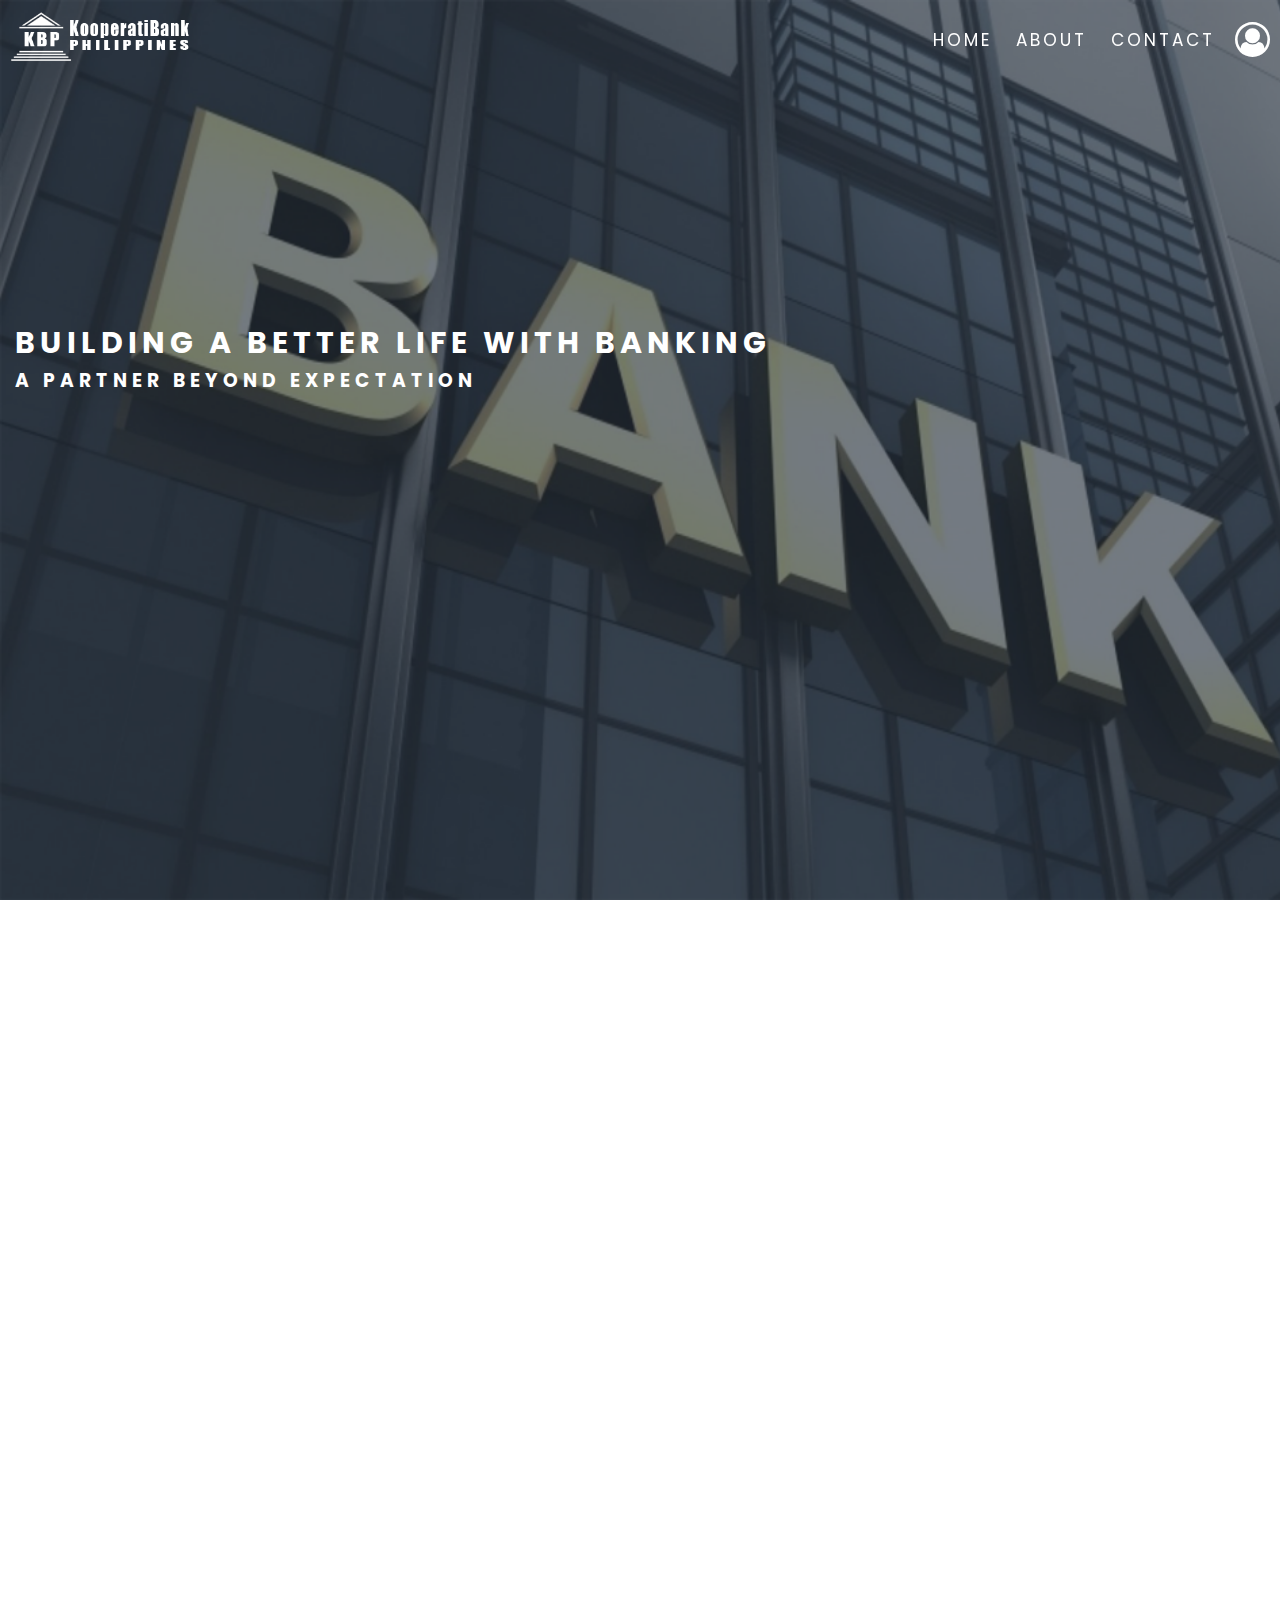
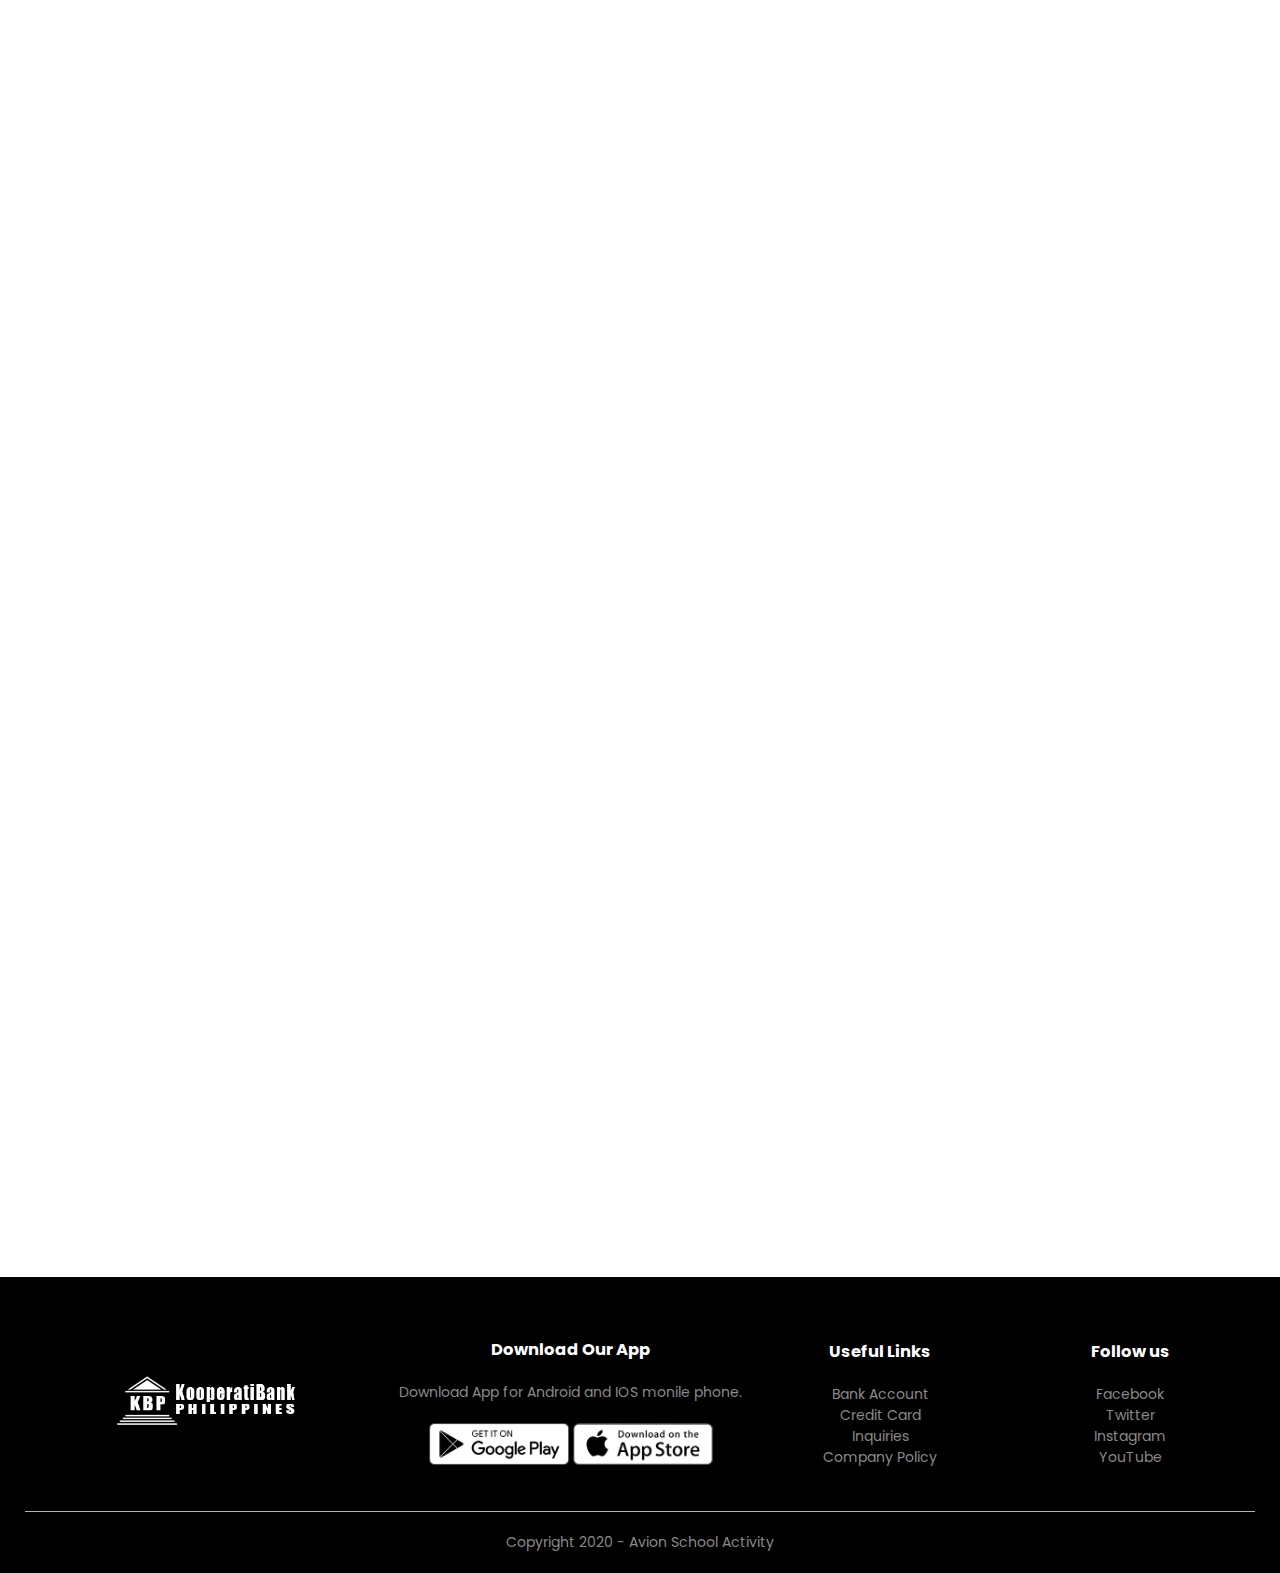
==== commit 6952fbb9: "add content and other animation" ====
--- a/libarios-mark-john/landing-page/index.html
+++ b/libarios-mark-john/landing-page/index.html
@@ -24,13 +24,13 @@
         <nav id="nav-bar" class="stroke">
             <ul id="nav-items">
                 <li><a href="#" class="nav-link">Home</a></li>
-                <li><a href="#" class="nav-link">About</a></li>
-                <li><a href="#" class="nav-link">Contact</a></li>
+                <li><a href="#about" class="nav-link">About</a></li>
+                <li><p id="contactModal" class="nav-link">Contact</p></li>
             </ul>
         </nav>
-        <a href="login.html" class="nav-link">
+        <p id="account" class="nav-link">
             <i class="fa fa-user-circle-o account-icon"></i>
-        </a>
+        </p>
         <i class="fa fa-bars menu-icon" aria-hidden="true"  onclick="menutoggle()"></i>
     </header>
 
@@ -52,67 +52,103 @@
         </div>
     </div>
 
-    <!--<div class="intersection" style="top: 150px; width: 150px; height: 150px; border: 1px solid green;">
-        <p>123</p>
-    </div> -->
+    <div class="services">
+        <div class="small-container">
+            <div class="row">
+                <div class="col-3 fade-in">
+                    <img src="assets/img/services-saving.png">
+                    <h3>Money Savings</h3>
+                    <p>
+                        The single best way to begin saving money is to use a technique called "pay yourself first." This technique has been proven time and again to influence people to change their behavior.
+                    </p>
+                </div>
+                <div class="col-3 fade-in">
+                    <img src="assets/img/services-online-shop.png">
+                    <h3>Online Shopping</h3>
+                    <p>
+                        Great way to experience hassle-free shopping. Using our advance services you can now shop at your own comfort, without compromising your health to the crowded places.
+                    </p>
+                </div>
+                <div class="col-3 fade-in">
+                    <img src="assets/img/services-cards.png" alt="">
+                    <h3>Credit / Debit Cards</h3>
+                    <p>
+                        You don’t have to worry about how much cash you have on hand. Just remember that you can always use a credit / debit card instead. Remember to keep track of your checking account balance.  
+                    </p>
+                </div>
+            </div>
+        </div>
+    </div>
 
     <div class="container">
-        <div>
-            <p>
-                <b>KooperatiBank</b> Corporation is one of the Philippines’ leading universal banks serving retail, commercial, corporate and institutional clients. Established on June 18, 1951, it was the first private and Filipino-controlled bank of the post-World War II period.
+        <div id="about">
+            <div class="container-content">
+                <div class="row about">
+                    <div class="col-2 slide-in from-left">
+                        <p>
+                            <b>KooperatiBank</b> Corporation is one of the Philippines’ leading universal banks serving retail, commercial, corporate and institutional clients. Established on June 18, 1951, it was the first private and Filipino-controlled bank of the post-World War II period.
 
-                Kooperatibank was publicly-listed with the Philippine Stock Exchange (PSE: SECB) in 1995. Over the years, the Bank prudently managed to remain one of the most stable in the banking industry and is steadfast in its commitment to serve its clients and stakeholders.
+                            Kooperatibank was publicly-listed with the Philippine Stock Exchange (PSE: SECB) in 1995. Over the years, the Bank prudently managed to remain one of the most stable in the banking industry and is steadfast in its commitment to serve its clients and stakeholders.
+                            
+                            Kooperatibank’s major businesses include retail, commercial and corporate banking, and financial markets. It offers a wide range of services including financing, leasing, foreign exchange, stock brokerage, investment banking and asset management through its subsidiaries (as of December 31, 2017): KBP Cards Corporation, KBP Capital Investment Corporation, KBP Equities, Inc., KBP Forex, Inc., KBP Rental Corporation, and KBPM Leasing, Inc., a joint venture with Marubeni Corporation of Japan, and KBP Finance Company, Inc. (formerly Kooperatibank Savings).
+                        </p>
+                    </div>
+    
+                    <div class="col-2 slide-in from-right">
+                        <img src="assets/img/established.png">
+                    </div>
+                </div>
+
+                <div class="row-sub about">
+                    <div class="col-2 slide-in from-left">
+                        <img src="assets/img/bankassurance.png">
+                    </div>
+                    <div class="col-2 slide-in from-right">
+                        <p>
+                            In February 2015, the bank launched the Bancassurance product in partnership with FWD Life, adding to the robustness of its financial services offering.
                 
-                Kooperatibank’s major businesses include retail, commercial and corporate banking, and financial markets. It offers a wide range of services including financing, leasing, foreign exchange, stock brokerage, investment banking and asset management through its subsidiaries (as of December 31, 2017): KBP Cards Corporation, KBP Capital Investment Corporation, KBP Equities, Inc., KBP Forex, Inc., KBP Rental Corporation, and KBPM Leasing, Inc., a joint venture with Marubeni Corporation of Japan, and KBP Finance Company, Inc. (formerly Kooperatibank Savings).
-                
-                In February 2015, the bank launched the Bancassurance product in partnership with FWD Life, adding to the robustness of its financial services offering.
-                
-                The Bank has established a nationwide presence in the Philippines. Through its aggressive expansion efforts, the Bank is steadily growing its branch and ATM network in strategic locations in the country.
-                
-                In 2014, Kooperatibank embarked on a rebranding campaign to further strengthen market appreciation of its retail banking business, which complements its wholesale banking business. At the heart of this goal is to provide priority service and superior customer experience that resonates with a new brand promise, “BetterBanking begins here”.
-                
-                Key Milestone in 2016: Strategic Partnership with MUFG
-                
-                On January 14, 2016, Kooperatibank entered into a strategic partnership with MUFG Bank. The partnership with Japan’s largest bank provided Kooperatibank with additional capital, long-term funding and business collaboration opportunities that support the acceleration of the Bank’s long-term growth strategy including expansion of branch network and increasing penetration of the retail market.
-                
-                The strategic partnership was completed on April 1, 2016 with Kooperatibank receiving a capital investment of Php 36.9 billion from MUFG, representing MUFG’s 20% ownership of the voting stock in Kooperatibank. MUFG became the second largest shareholder of Kooperatibank with two Board seats. The Dy Group remains as the biggest shareholder of SECB with majority voting control. The capital investment by MUFG is the largest equity investment in a Philippine financial institution by a foreign investor. Kooperatibank’s shareholders’ capital increased to Php 90.2 billion pro-forma as of April 1, 2016 from Php 53.2 billion as of December 31, 2015, placing Kooperatibank among the five largest private domestic universal banks in the country by capital.
-                
-                MUFG Bank, a member of Mitsubishi UFJ Financial Group, Inc. (MUFG), has a global network spanning more than 50 markets and offers an extensive scope of commercial and investment banking products and services to businesses, governments and individuals worldwide. MUFG is one of the world’s leading financial groups with key strengths in commercial banking, trust banking, securities, credit cards, consumer finance, asset management and leasing.
-                
-                The strategic partnership positions Kooperatibank as a strong local bank with access to MUFG’s global network, products and services.
-                
-                Committed to continuously provide exceptional value to its clients and stakeholders, Kooperatibank has been acclaimed with awards and recognition from international and local organizations for product innovation, market leadership, and best-of-class management practices.
-                
-                Kooperatibank defines success beyond business through various educational and livelihood activities, environmental and other sustainable programs as part of its corporate social responsibility through Kooperatibank Foundation, Inc. (KBPFI). KBPFI’s initiatives promote deeper engagement among Kooperatibank employees and encourage active involvement in helping create positive changes in the communities where the Bank serves.
-            </p>
-        </div>
-    </div>
-    <div>
-        <div>
-            <p>
-                Lorem ipsum dolor, sit amet consectetur adipisicing elit. Quibusdam tempora distinctio animi itaque eius nihil, eos similique ipsam odio quis, consectetur quos quaerat cupiditate autem consequuntur quas numquam voluptatum reprehenderit. Lorem ipsum dolor sit amet consectetur adipisicing elit. Iste ad fuga deleniti, enim culpa, magni officia praesentium facilis veniam, voluptatem sed consectetur? Quis, voluptates non provident autem dolor natus minus. Lorem ipsum dolor sit amet, consectetur adipisicing elit. Velit officiis autem, voluptate aliquid nihil, laudantium assumenda veritatis consequatur eos provident ut eligendi reiciendis corporis est. Tempora eius earum ea modi! Lorem ipsum dolor sit amet consectetur adipisicing elit. Iste odit ad excepturi eaque, ullam maiores minus nisi accusamus eius sunt quam fugit illum quia vero facere ut numquam eligendi aperiam.
-            </p>
-        </div>
+                            The Bank has established a nationwide presence in the Philippines. Through its aggressive expansion efforts, the Bank is steadily growing its branch and ATM network in strategic locations in the country.
+                            
+                            In 2014, Kooperatibank embarked on a rebranding campaign to further strengthen market appreciation of its retail banking business, which complements its wholesale banking business. At the heart of this goal is to provide priority service and superior customer experience that resonates with a new brand promise, “BetterBanking begins here”.
+                        </p>
+                    </div>
+                </div>
+
+                <div class="row-sub about">
+                    <div class="col-2 slide-in from-left">
+                        <p>
+                            Key Milestone in 2016: Strategic Partnership with MUFG
         
-        <div>
-            <p>
-                Lorem ipsum dolor, sit amet consectetur adipisicing elit. Quibusdam tempora distinctio animi itaque eius nihil, eos similique ipsam odio quis, consectetur quos quaerat cupiditate autem consequuntur quas numquam voluptatum reprehenderit. Lorem ipsum dolor sit amet consectetur adipisicing elit. Iste ad fuga deleniti, enim culpa, magni officia praesentium facilis veniam, voluptatem sed consectetur? Quis, voluptates non provident autem dolor natus minus. Lorem ipsum dolor sit amet, consectetur adipisicing elit. Velit officiis autem, voluptate aliquid nihil, laudantium assumenda veritatis consequatur eos provident ut eligendi reiciendis corporis est. Tempora eius earum ea modi! Lorem ipsum dolor sit amet consectetur adipisicing elit. Iste odit ad excepturi eaque, ullam maiores minus nisi accusamus eius sunt quam fugit illum quia vero facere ut numquam eligendi aperiam.
-            </p>
-        </div>
-        <div>
-            <p>
-                Lorem ipsum dolor, sit amet consectetur adipisicing elit. Quibusdam tempora distinctio animi itaque eius nihil, eos similique ipsam odio quis, consectetur quos quaerat cupiditate autem consequuntur quas numquam voluptatum reprehenderit. Lorem ipsum dolor sit amet consectetur adipisicing elit. Iste ad fuga deleniti, enim culpa, magni officia praesentium facilis veniam, voluptatem sed consectetur? Quis, voluptates non provident autem dolor natus minus. Lorem ipsum dolor sit amet, consectetur adipisicing elit. Velit officiis autem, voluptate aliquid nihil, laudantium assumenda veritatis consequatur eos provident ut eligendi reiciendis corporis est. Tempora eius earum ea modi! Lorem ipsum dolor sit amet consectetur adipisicing elit. Iste odit ad excepturi eaque, ullam maiores minus nisi accusamus eius sunt quam fugit illum quia vero facere ut numquam eligendi aperiam.
-            </p>
-        </div>
-        <div>
-            <p>
-                Lorem ipsum dolor, sit amet consectetur adipisicing elit. Quibusdam tempora distinctio animi itaque eius nihil, eos similique ipsam odio quis, consectetur quos quaerat cupiditate autem consequuntur quas numquam voluptatum reprehenderit. Lorem ipsum dolor sit amet consectetur adipisicing elit. Iste ad fuga deleniti, enim culpa, magni officia praesentium facilis veniam, voluptatem sed consectetur? Quis, voluptates non provident autem dolor natus minus. Lorem ipsum dolor sit amet, consectetur adipisicing elit. Velit officiis autem, voluptate aliquid nihil, laudantium assumenda veritatis consequatur eos provident ut eligendi reiciendis corporis est. Tempora eius earum ea modi! Lorem ipsum dolor sit amet consectetur adipisicing elit. Iste odit ad excepturi eaque, ullam maiores minus nisi accusamus eius sunt quam fugit illum quia vero facere ut numquam eligendi aperiam.
-            </p>
-        </div>
-        <div>
-            <p>
-                Lorem ipsum dolor, sit amet consectetur adipisicing elit. Quibusdam tempora distinctio animi itaque eius nihil, eos similique ipsam odio quis, consectetur quos quaerat cupiditate autem consequuntur quas numquam voluptatum reprehenderit. Lorem ipsum dolor sit amet consectetur adipisicing elit. Iste ad fuga deleniti, enim culpa, magni officia praesentium facilis veniam, voluptatem sed consectetur? Quis, voluptates non provident autem dolor natus minus. Lorem ipsum dolor sit amet, consectetur adipisicing elit. Velit officiis autem, voluptate aliquid nihil, laudantium assumenda veritatis consequatur eos provident ut eligendi reiciendis corporis est. Tempora eius earum ea modi! Lorem ipsum dolor sit amet consectetur adipisicing elit. Iste odit ad excepturi eaque, ullam maiores minus nisi accusamus eius sunt quam fugit illum quia vero facere ut numquam eligendi aperiam.
-            </p>
+                            On January 14, 2016, Kooperatibank entered into a strategic partnership with MUFG Bank. The partnership with Japan’s largest bank provided Kooperatibank with additional capital, long-term funding and business collaboration opportunities that support the acceleration of the Bank’s long-term growth strategy including expansion of branch network and increasing penetration of the retail market.
+                            
+                            The strategic partnership was completed on April 1, 2016 with Kooperatibank receiving a capital investment of Php 36.9 billion from MUFG, representing MUFG’s 20% ownership of the voting stock in Kooperatibank. MUFG became the second largest shareholder of Kooperatibank with two Board seats. The Dy Group remains as the biggest shareholder of SECB with majority voting control. The capital investment by MUFG is the largest equity investment in a Philippine financial institution by a foreign investor. Kooperatibank’s shareholders’ capital increased to Php 90.2 billion pro-forma as of April 1, 2016 from Php 53.2 billion as of December 31, 2015, placing Kooperatibank among the five largest private domestic universal banks in the country by capital.
+                            
+                            
+                        </p>
+                    </div>
+    
+                    <div class="col-2 slide-in from-right">
+                        <img src="assets/img/partnership.png">
+                    </div>
+                </div>
+
+                <div class="row-sub row-sub-last about">
+                    <div class="col-2 slide-in from-left">
+                        <img src="assets/img/misubishi.png">
+                    </div>
+                    <div class="col-2 slide-in from-right">
+                        <p>
+                            MUFG Bank, a member of Mitsubishi UFJ Financial Group, Inc. (MUFG), has a global network spanning more than 50 markets and offers an extensive scope of commercial and investment banking products and services to businesses, governments and individuals worldwide. MUFG is one of the world’s leading financial groups with key strengths in commercial banking, trust banking, securities, credit cards, consumer finance, asset management and leasing.
+            
+                            The strategic partnership positions Kooperatibank as a strong local bank with access to MUFG’s global network, products and services.
+                            
+                            Committed to continuously provide exceptional value to its clients and stakeholders, Kooperatibank has been acclaimed with awards and recognition from international and local organizations for product innovation, market leadership, and best-of-class management practices.
+                            
+                            Kooperatibank defines success beyond business through various educational and livelihood activities, environmental and other sustainable programs as part of its corporate social responsibility through Kooperatibank Foundation, Inc. (KBPFI). KBPFI’s initiatives promote deeper engagement among Kooperatibank employees and encourage active involvement in helping create positive changes in the communities where the Bank serves.
+                        </p>
+                    </div>
+                </div>
+            </div>
         </div>
     </div>
 
@@ -122,11 +158,6 @@
             <div class="row">
                 <div class="footer-col-1">
                     <img src="assets/img/logo.png">
-                    <!--<p>Our Purpose Is To Sustainably Make the Pleasure and Benefits of Sports Accessible to the Many.</p>
-                    <p>
-                        BUILDING A BETTER LIFE WITH BANKING
-                        <br>A PARTNER BEYOND EXPECTATION
-                    </p>-->
                 </div>
                 
                 <div class="footer-col-2">
--- a/libarios-mark-john/landing-page/assets/css/style.css
+++ b/libarios-mark-john/landing-page/assets/css/style.css
@@ -4,8 +4,13 @@
   box-sizing: border-box;
 }
 
+html {
+  scroll-behavior: smooth;
+}
+
 body {
   font-family: "Poppins", sans-serif;
+  overflow-x: hidden;
 }
 
 #header {
@@ -29,6 +34,7 @@
 #header .account-icon {
   font-size: 35px;
   color: #fff;
+  cursor: pointer;
 }
 #header .account-icon:after, #header .account-icon:after {
   transition: all 0.5s;
@@ -74,12 +80,28 @@
 nav ul li a:hover {
   color: #F85973;
 }
-
-nav.stroke ul li a {
+nav ul li p {
+  text-decoration: none;
+  color: #fff;
+  font-size: 17px;
+  background: transparent;
+  border-radius: 5px;
+  text-transform: uppercase;
+  letter-spacing: 3px;
+  cursor: pointer;
+}
+nav ul li p:after, nav ul li p:after {
+  transition: all 0.5s;
+}
+nav ul li p:hover {
+  color: #F85973;
+}
+
+nav.stroke ul li a, nav.stroke ul li p {
   position: relative;
 }
 
-nav.stroke ul li a:after {
+nav.stroke ul li a:after, nav.stroke ul li p:after {
   position: absolute;
   bottom: 0;
   left: 0;
@@ -92,7 +114,7 @@
   height: 2px;
 }
 
-nav.stroke ul li a:hover:after {
+nav.stroke ul li a:hover:after, nav.stroke ul li p:hover:after {
   width: 100%;
 }
 
@@ -116,18 +138,48 @@
   margin: auto;
   padding-left: 25px;
   padding-right: 25px;
-  padding-top: 70px;
-}
-
-.row {
+  padding-top: 60px;
+}
+
+.container-content {
+  max-width: 1300px;
+  margin: auto;
+  padding-left: 0;
+  padding-right: 0;
+  padding-top: 0;
+  overflow: hidden;
+}
+
+.row, .row-sub {
   display: flex;
-  align-items: center;
   flex-wrap: wrap;
   justify-content: space-around;
-}
-.row .col-2 {
+  align-items: center;
+  margin-top: 0;
+}
+.row .col-2, .row-sub .col-2 {
   flex-basis: 50%;
   min-width: 300px;
+}
+.row .col-2 img, .row-sub .col-2 img {
+  display: block;
+  width: 100% !important;
+  max-width: 500px;
+  height: auto;
+  margin: auto;
+  border-radius: 20px;
+  box-shadow: 0 0 20px 0px rgba(0, 0, 0, 0.1);
+}
+.row .col-2 p, .row-sub .col-2 p {
+  font-size: 14px;
+}
+
+.row-sub-last {
+  margin-bottom: 20px;
+}
+
+.row-sub {
+  margin-top: 20px !important;
 }
 
 .col-cover {
@@ -164,6 +216,98 @@
   height: 0;
 }
 
+.small-container {
+  max-width: 1080px;
+  margin: auto;
+  padding-left: 25px;
+  padding-right: 25px;
+}
+
+.col-3 {
+  flex-basis: 33%;
+  min-width: 250px;
+  margin-bottom: 10px;
+}
+.col-3 img {
+  width: 100%;
+}
+
+.rating .fa {
+  color: #CD2733;
+}
+
+.services {
+  padding-top: 60px;
+}
+.services .col-3 {
+  text-align: center;
+  padding: 20px 30px;
+  /*transition: transform 0.5s;
+  &:hover{
+      transform: translateY(-10px);
+  }*/
+}
+.services .col-3 img {
+  width: 70%;
+  margin-top: 0;
+}
+.services .col-3 .fa.fa-quote-left {
+  font-size: 34px;
+  color: #CD2733;
+}
+.services .col-3 p {
+  font-size: 12px;
+  margin: 5px 0;
+  color: #8a8a8a;
+  text-align: justify;
+}
+.services .col-3 h3 {
+  font-weight: 600;
+  color: #333;
+  font-size: 18px;
+}
+
+#about:target:before {
+  content: "";
+  display: block;
+  height: 100px;
+  margin: -100px 0 0;
+}
+#about p {
+  text-align: justify;
+  display: block;
+  max-width: 600px;
+  height: auto;
+  margin: auto;
+}
+
+.fade-in {
+  opacity: 0;
+  transition: opacity 250ms ease-in;
+}
+
+.appear {
+  opacity: 1;
+}
+
+.from-left {
+  transform: translateX(-50%);
+}
+
+.from-right {
+  transform: translateX(50%);
+}
+
+.from-left, .from-right {
+  transition: opacity 250ms ease-in, transform 400ms ease-in;
+  opacity: 0;
+}
+
+.from-left.appear, .from-right.appear {
+  transform: translateX(0);
+  opacity: 1;
+}
+
 .footer {
   background: #000;
   color: #8a8a8a;
@@ -182,7 +326,7 @@
   margin-bottom: 20px;
 }
 .footer .footer-col-1 {
-  flex-basis: 30%;
+  flex: 1;
   text-align: center;
 }
 .footer .footer-col-1 img {
@@ -190,7 +334,7 @@
   cursor: pointer;
 }
 .footer .footer-col-2 {
-  flex: 1;
+  flex-basis: 30%;
   text-align: center;
 }
 .footer .footer-col-2 .app-logo {
@@ -289,10 +433,10 @@
 .form-container form .btn:focus {
   outline: none;
 }
-.form-container form a {
+.form-container form p {
   font-size: 12px;
-  text-decoration: none;
   color: #8a8a8a;
+  cursor: pointer;
 }
 .form-container form input {
   width: 100%;
@@ -333,15 +477,139 @@
   transition: transform 1s;
 }
 
-/*@media only screen and (max-width: 600px) {
-    .row {
-        text-align: center;
-    }
-
-    .col-2, .col-3, .col-4 {
-        flex-basis: 100%;
-    }
-}*/
+#snackbar {
+  visibility: hidden;
+  min-width: 87%;
+  margin-left: -125px;
+  color: #fff;
+  text-align: center;
+  border-radius: 5px;
+  padding: 16px;
+  position: absolute;
+  z-index: 1;
+  left: 48%;
+  bottom: 280px;
+}
+
+#snackbar.show {
+  visibility: visible;
+  -webkit-animation: fadein 0.5s, fadeout 0.5s 2.5s;
+  animation: fadein 0.5s, fadeout 0.5s 2.5s;
+}
+
+#spinner {
+  visibility: hidden;
+  min-width: 87%;
+  margin-left: -125px;
+  color: #28a745;
+  text-align: center;
+  border-radius: 5px;
+  padding: 16px;
+  position: absolute;
+  z-index: 1;
+  left: 48%;
+  bottom: 180px;
+  font-size: 40px !important;
+}
+
+#spinner.show {
+  visibility: visible;
+}
+
+#header-account {
+  position: fixed;
+  display: flex;
+  justify-content: space-between;
+  align-items: center;
+  flex-direction: row;
+  flex-wrap: wrap;
+  top: 0;
+  padding: 10px;
+  z-index: 1;
+  width: 100%;
+  height: 70px;
+  background: #CD2733;
+  transition: background 250ms ease-in;
+}
+#header-account .logo img {
+  width: 180px;
+}
+#header-account .account-icon {
+  font-size: 35px;
+  color: #fff;
+  cursor: pointer;
+}
+#header-account .account-icon:after, #header-account .account-icon:after {
+  transition: all 0.5s;
+}
+#header-account .account-icon:hover {
+  color: #F85973;
+}
+#header-account .menu-icon {
+  margin-left: 20px;
+  display: none;
+  font-size: 35px;
+  color: #fff;
+}
+
+.account-container {
+  max-width: 1300px;
+  margin: auto;
+  padding-left: 25px;
+  padding-right: 25px;
+  padding-top: 100px;
+}
+
+#account-progress {
+  position: fixed;
+  width: 100%;
+  height: 5px;
+  background: transparent;
+  margin-top: 70px;
+  z-index: 1;
+}
+
+/* Animations to fade the snackbar in and out */
+@-webkit-keyframes fadein {
+  from {
+    left: 0;
+    opacity: 0;
+  }
+  to {
+    left: 48%;
+    opacity: 1;
+  }
+}
+@keyframes fadein {
+  from {
+    left: 0;
+    opacity: 0;
+  }
+  to {
+    left: 48%;
+    opacity: 1;
+  }
+}
+@-webkit-keyframes fadeout {
+  from {
+    left: 48%;
+    opacity: 1;
+  }
+  to {
+    left: 0;
+    opacity: 0;
+  }
+}
+@keyframes fadeout {
+  from {
+    left: 48%;
+    opacity: 1;
+  }
+  to {
+    left: 0;
+    opacity: 0;
+  }
+}
 @media screen and (max-width: 555px) {
   nav ul {
     position: absolute;
@@ -387,6 +655,10 @@
     display: none;
   }
 
+  #header-account .logo img {
+    display: none;
+  }
+
   #progress {
     position: fixed;
     width: 100%;
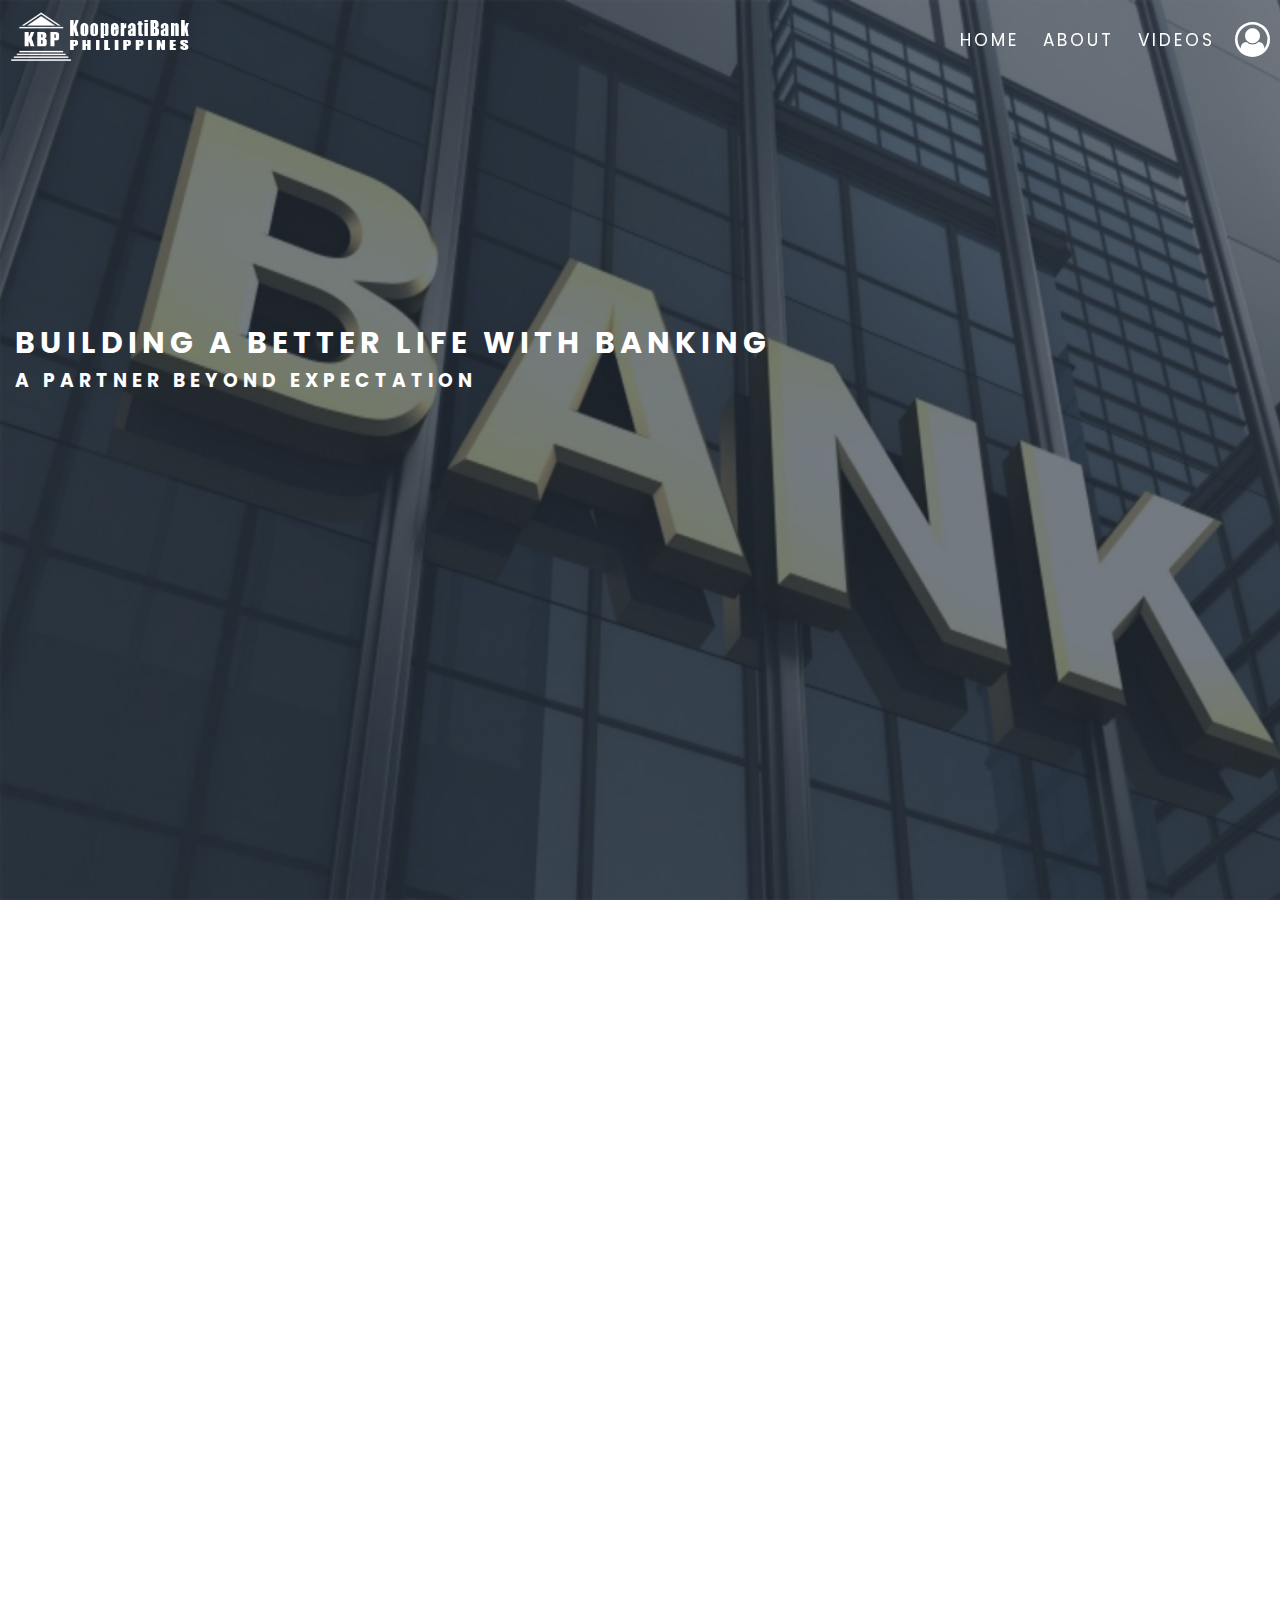
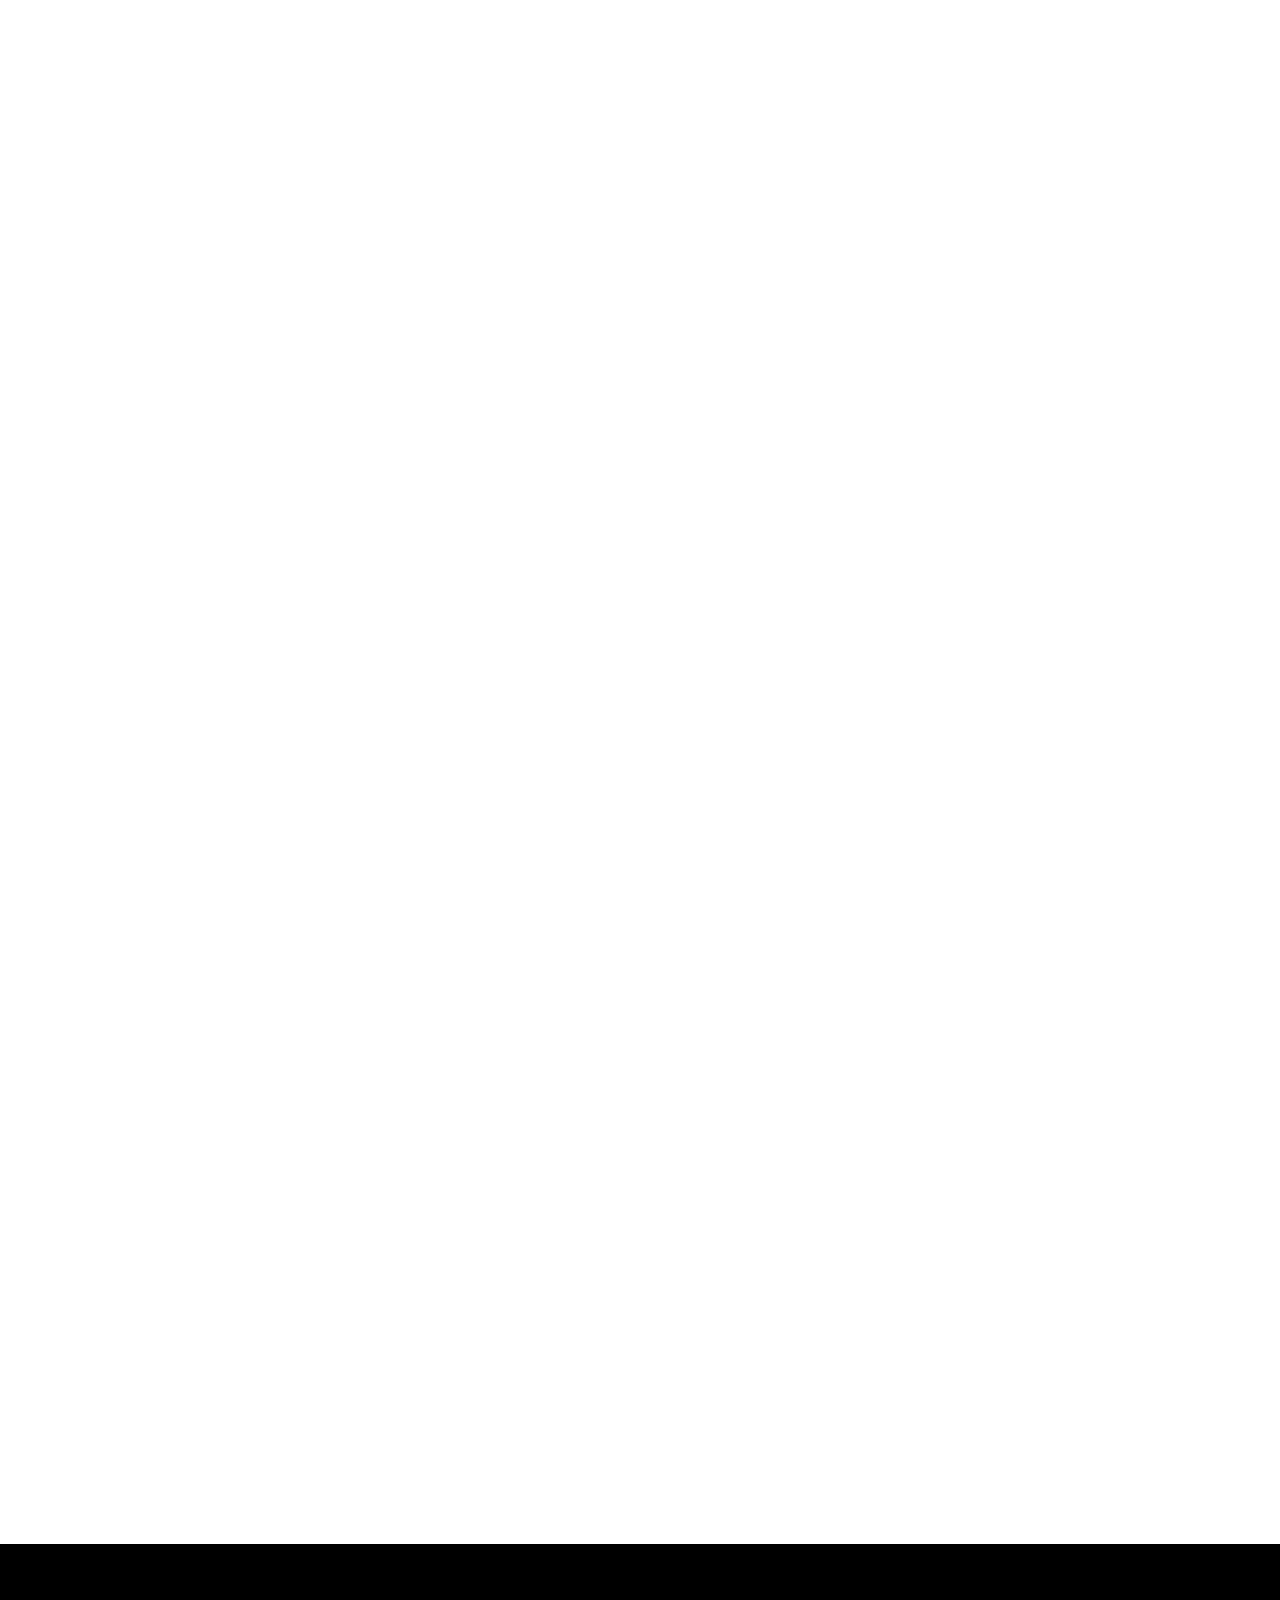
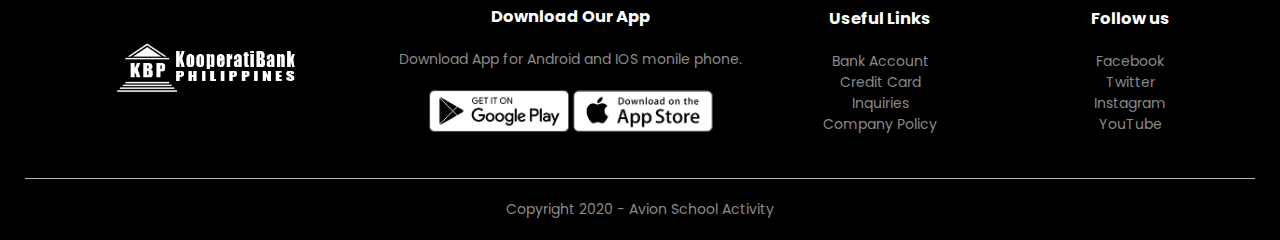
==== commit d365c882: "Finalized landing page" ====
--- a/libarios-mark-john/landing-page/index.html
+++ b/libarios-mark-john/landing-page/index.html
@@ -25,7 +25,7 @@
             <ul id="nav-items">
                 <li><a href="#" class="nav-link">Home</a></li>
                 <li><a href="#about" class="nav-link">About</a></li>
-                <li><p id="contactModal" class="nav-link">Contact</p></li>
+                <li><a href="#videos" class="nav-link">Videos</a></li>
             </ul>
         </nav>
         <p id="account" class="nav-link">
@@ -147,6 +147,22 @@
                             Kooperatibank defines success beyond business through various educational and livelihood activities, environmental and other sustainable programs as part of its corporate social responsibility through Kooperatibank Foundation, Inc. (KBPFI). KBPFI’s initiatives promote deeper engagement among Kooperatibank employees and encourage active involvement in helping create positive changes in the communities where the Bank serves.
                         </p>
                     </div>
+                </div>
+            </div>
+        </div>
+    </div>
+
+    <div class="services" id="videos">
+        <div class="small-container">
+            <div class="row">
+                <div class="col-3 fade-in">
+                    <iframe src="https://www.youtube.com/embed/cRtnUAvqcHY" title="YouTube video player" frameborder="0" allow="accelerometer; autoplay; clipboard-write; encrypted-media; gyroscope; picture-in-picture" allowfullscreen></iframe>
+                </div>
+                <div class="col-3 fade-in">
+                    <iframe src="https://www.youtube.com/embed/tDvjQp1BaWA" title="YouTube video player" frameborder="0" allow="accelerometer; autoplay; clipboard-write; encrypted-media; gyroscope; picture-in-picture" allowfullscreen></iframe>
+                </div>
+                <div class="col-3 fade-in">
+                    <iframe src="https://www.youtube.com/embed/gYtCLmcy65U" title="YouTube video player" frameborder="0" allow="accelerometer; autoplay; clipboard-write; encrypted-media; gyroscope; picture-in-picture" allowfullscreen></iframe>
                 </div>
             </div>
         </div>
--- a/libarios-mark-john/landing-page/assets/css/style.css
+++ b/libarios-mark-john/landing-page/assets/css/style.css
@@ -231,6 +231,10 @@
 .col-3 img {
   width: 100%;
 }
+.col-3 iframe {
+  width: 100%;
+  border-radius: 15px;
+}
 
 .rating .fa {
   color: #CD2733;
@@ -557,7 +561,45 @@
   margin: auto;
   padding-left: 25px;
   padding-right: 25px;
-  padding-top: 100px;
+  padding-top: 0;
+  font-size: 14px;
+}
+
+.row-account {
+  display: grid;
+  justify-content: space-around;
+  align-items: center;
+  margin-top: 0;
+}
+.row-account .col-2 {
+  min-width: 300px;
+}
+.row-account .col-2 img {
+  display: block;
+  width: 50% !important;
+  max-width: 500px;
+  height: auto;
+  margin: auto;
+  border-radius: 10px;
+  box-shadow: 0 0 20px 0px rgba(0, 0, 0, 0.1);
+  transition: transform 0.5s;
+}
+.row-account .col-2 img:hover {
+  transform: translateY(-5px);
+}
+.row-account .col-2 p {
+  font-size: 14px;
+}
+
+.description {
+  text-align: center;
+  font-size: 15px;
+  color: #333;
+  font-weight: bold;
+}
+
+#saving-description {
+  color: #28a745;
 }
 
 #account-progress {
@@ -567,6 +609,153 @@
   background: transparent;
   margin-top: 70px;
   z-index: 1;
+}
+
+.account-img {
+  width: 100%;
+}
+
+.account {
+  margin-top: 80px;
+}
+
+.account .col-2 {
+  padding: 20px;
+}
+
+.account .col-2 img {
+  padding: 0;
+}
+
+.account h4 {
+  margin: 20px 0;
+  font-size: 22px;
+  font-weight: bold;
+}
+
+/*.account select {
+    display: block;
+    padding: 10px;
+    margin-top: 20px;
+}
+.account input {
+    width: 50px;
+    height: 40px;
+    padding-left: 10px;
+    font-size: 20px;
+    margin-right: 10px;
+    border: 1px solid #ff523b;
+}
+.account input:focus {
+    outline: none;
+}
+.account .fa {
+    color: #ff523b;
+    margin-left: 10px;
+}*/
+.savings-tbl, .online-shop-tbl, .cards-tbl {
+  animation: fadeIn 3s;
+  -webkit-animation: fadeIn 3s;
+  -moz-animation: fadeIn 3s;
+  -o-animation: fadeIn 3s;
+  -ms-animation: fadeIn 3s;
+}
+
+@keyframes fadeIn {
+  0% {
+    opacity: 0;
+  }
+  100% {
+    opacity: 1;
+  }
+}
+@-moz-keyframes fadeIn {
+  0% {
+    opacity: 0;
+  }
+  100% {
+    opacity: 1;
+  }
+}
+@-webkit-keyframes fadeIn {
+  0% {
+    opacity: 0;
+  }
+  100% {
+    opacity: 1;
+  }
+}
+@-o-keyframes fadeIn {
+  0% {
+    opacity: 0;
+  }
+  100% {
+    opacity: 1;
+  }
+}
+@-ms-keyframes fadeIn {
+  0% {
+    opacity: 0;
+  }
+  100% {
+    opacity: 1;
+  }
+}
+#savings-summary, #online-shop-savings-summary, #cards-summary {
+  border: 1px solid #b5b5b5;
+  width: 100%;
+  margin-top: 25px;
+  text-align: center;
+  border-collapse: collapse;
+}
+#savings-summary th, #online-shop-savings-summary th, #cards-summary th {
+  font-size: 18px;
+  cursor: pointer;
+}
+#savings-summary .account-no, #online-shop-savings-summary .account-no, #cards-summary .account-no {
+  text-align: left;
+  font-weight: 100;
+}
+#savings-summary td, #online-shop-savings-summary td, #cards-summary td {
+  font-size: 14px;
+}
+#savings-summary .account-content:hover, #online-shop-savings-summary .account-content:hover, #cards-summary .account-content:hover {
+  background-color: #b5b5b5;
+  cursor: pointer;
+}
+#savings-summary tr:nth-child(even), #online-shop-savings-summary tr:nth-child(even), #cards-summary tr:nth-child(even) {
+  background-color: #e4e4e4;
+}
+#savings-summary .total, #online-shop-savings-summary .total, #cards-summary .total {
+  font-size: 16px;
+  text-align: right;
+  font-style: italic;
+  font-weight: bold;
+}
+#savings-summary .total-amount, #online-shop-savings-summary .total-amount, #cards-summary .total-amount {
+  font-size: 16px;
+  text-align: center;
+  font-style: italic;
+  font-weight: bold;
+}
+
+.online-shop-tbl, .cards-tbl {
+  display: none;
+}
+
+.small-img-row {
+  display: flex;
+  justify-content: space-between;
+  padding-top: 5px;
+}
+
+.small-img-row .small-img-col {
+  flex-basis: 24%;
+  cursor: pointer;
+}
+
+.small-img-row .small-img-col img {
+  width: 100%;
 }
 
 /* Animations to fade the snackbar in and out */
